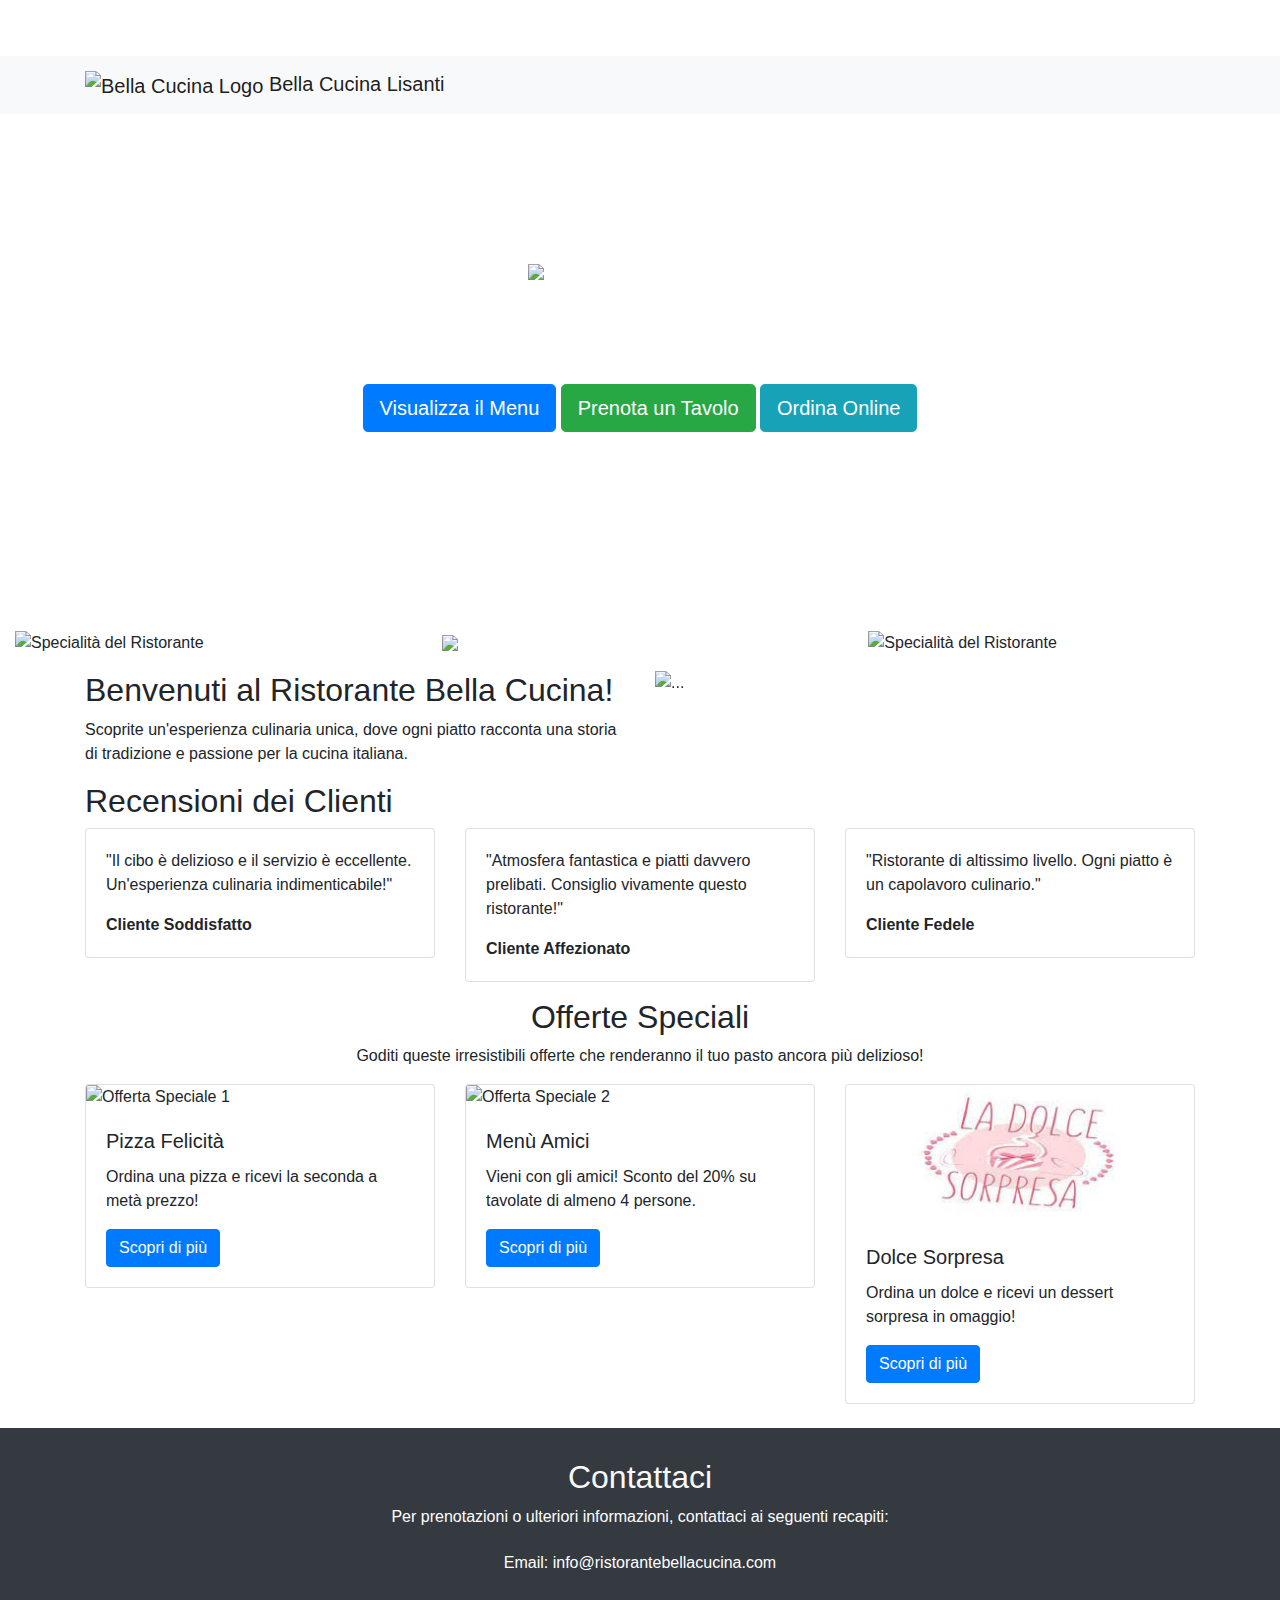
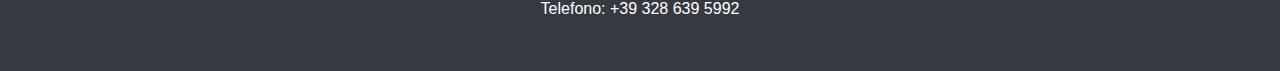
==== index.html @ 929c9bb3 "sito_ristorante" ====
<!DOCTYPE html>
<html lang="it">
<head>
    <meta charset="UTF-8">
    <meta name="viewport" content="width=device-width, initial-scale=1, shrink-to-fit=no">
    <title>Ristorante Bella Cucina</title>
    <!-- Collegamento ai file di stile di Bootstrap -->
    <link rel="stylesheet" href="https://stackpath.bootstrapcdn.com/bootstrap/4.3.1/css/bootstrap.min.css">
    <link rel="stylesheet" href="style.css">
    <link rel="icon" type="image/png" href="icona.png">
</head>
<body>

<!-- Barra di navigazione -->
<nav class="navbar navbar-expand-lg navbar-light bg-light">
    <div class="container">
        <a class="navbar-brand" href="#">
            <img src="https://www.cavalieridellacorona.com/wp-content/uploads/2023/01/menusitelogo.png" alt="Bella Cucina Logo" height="40">
            Bella Cucina Lisanti
        </a>
        <button class="navbar-toggler" type="button" data-toggle="collapse" data-target="#navbarNav" aria-controls="navbarNav" aria-expanded="false" aria-label="Toggle navigation">
            <span class="navbar-toggler-icon"></span>
        </button>
    </div>
</nav>

<!-- Intestazione con Logo e Nome del Ristorante -->
<header class="jumbotron text-center">
    <!-- logo del ristorante -->
    <img src="https://media.istockphoto.com/id/981368726/it/vettoriale/immagine-vettoriale-sfondo-coltello-forchetta-logo-ristorante-food-drinks.jpg?s=612x612&w=0&k=20&c=gC7BH_NjcNczb3mT1YnketgeH7IrNAIQXH3ShZjQs30=" alt="Logo Ristorante Bella Cucina" class="img-fluid">
    <!-- nome del ristorante -->
    <h1>Ristorante Bella Cucina</h1>
    <!-- Messaggio di Benvenuto -->
    <p>Benvenuti nel luogo dove la tradizione culinaria italiana incontra l'innovazione!</p>
    <!-- Pulsanti di Chiamata all'Azione -->
    <p>
        <a class="btn btn-primary btn-lg" href="menu.html" role="button">Visualizza il Menu</a>
        <a class="btn btn-success btn-lg" href="Prenotazione.html" role="button">Prenota un Tavolo</a>
        <a class="btn btn-info btn-lg" href="ordina.html" role="button">Ordina Online</a>
    </p>
</header>

<!-- Immagini Allettanti di Cibo -->
<section id="food-images" class="container-fluid">
    <div class="row">
        <div class="col-md-4 mb-3">
            <img src="https://www.venezialines.com/wp-content/uploads/2022/11/seafood-g6ed7c1b36_1280.jpg" alt="Specialità del Ristorante" class="img-fluid">
        </div>
        <div class="col-md-4 mb-3">
            <img src="https://www.gustoblog.it/wp-content/uploads/2023/03/SH_cannelloni_pesce_e_verdure-980x653.jpg" class="img-fluid">
        </div>
        <div class="col-md-4 mb-3">
            <img src="https://www.ricettasprint.it/wp-content/uploads/2018/05/spaghetti-con-polpette.jpg" alt="Specialità del Ristorante" class="img-fluid">
        </div>
    </div>
</section>

<!-- Messaggio di Benvenuto -->
<section id="welcome" class="container">
    <div class="row">
        <div class="col-md-6">
            <h2>Benvenuti al Ristorante Bella Cucina!</h2>
            <p>Scoprite un'esperienza culinaria unica, dove ogni piatto racconta una storia di tradizione e passione per la cucina italiana.</p>
        </div>
        <div class="col-md-6">
            <!-- Galleria Fotografica -->
            <div id="carouselExample" class="carousel slide" data-ride="carousel">
                <div class="carousel-inner">
                    <div class="carousel-item active">
                        <img src="https://media-assets.lacucinaitaliana.it/photos/61fac2ad07be724774c9c5a9/16:9/w_2560%2Cc_limit/Cena-a-Como-portrait.jpg" class="d-block w-100" alt="...">
                    </div>
                    <div class="carousel-item">
                        <img src="https://www.ciaocomo.it/photogallery_new/images/2020/09/ristoranti-sull-acqua-como-174569.large.jpg" class="d-block w-100" alt="...">
                    </div>
                    <div class="carousel-item">
                        <img src="https://media-assets.lacucinaitaliana.it/photos/61fb06f3a9db3736d06bb8b5/1:1/w_1280%2Cc_limit/photo0.jpg" class="d-block w-100" alt="...">
                    </div>
                </div>
                <a class="carousel-control-prev" href="#carouselExample" role="button" data-slide="prev">
                    <span class="carousel-control-prev-icon" aria-hidden="true"></span>
                    <span class="sr-only">Previous</span>
                </a>
                <a class="carousel-control-next" href="#carouselExample" role="button" data-slide="next">
                    <span class="carousel-control-next-icon" aria-hidden="true"></span>
                    <span class="sr-only">Next</span>
                </a>
            </div>
        </div>
    </div>
</section>


<!-- Recensioni o Testimonianze ... -->
<section id="reviews" class="container">
    <h2>Recensioni dei Clienti</h2>
    <div class="row">
        <div class="col-md-4 mb-3">
            <div class="card">
                <div class="card-body">
                    <p class="card-text">"Il cibo è delizioso e il servizio è eccellente. Un'esperienza culinaria indimenticabile!"</p>
                    <p class="card-text"><strong>Cliente Soddisfatto</strong></p>
                </div>
            </div>
        </div>
        <div class="col-md-4 mb-3">
            <div class="card">
                <div class="card-body">
                    <p class="card-text">"Atmosfera fantastica e piatti davvero prelibati. Consiglio vivamente questo ristorante!"</p>
                    <p class="card-text"><strong>Cliente Affezionato</strong></p>
                </div>
            </div>
        </div>
        <div class="col-md-4 mb-3">
            <div class="card">
                <div class="card-body">
                    <p class="card-text">"Ristorante di altissimo livello. Ogni piatto è un capolavoro culinario."</p>
                    <p class="card-text"><strong>Cliente Fedele</strong></p>
                </div>
            </div>
        </div>
    </div>
</section>


<!-- Offerte Speciali o Promozioni ... -->
<section id="special-offers" class="container">
    <div class="row">
        <div class="col-md-12 text-center">
            <h2>Offerte Speciali</h2>
            <p>Goditi queste irresistibili offerte che renderanno il tuo pasto ancora più delizioso!</p>
        </div>
    </div>
    <div class="row">
        <div class="col-md-4 mb-4">
            <div class="card">
                <img src="https://www.repstatic.it/content/nazionale/img/2019/03/20/084304726-da4a341c-12f5-4075-95ea-848823137221.jpg" class="card-img-top" alt="Offerta Speciale 1">
                <div class="card-body">
                    <h5 class="card-title">Pizza Felicità</h5>
                    <p class="card-text">Ordina una pizza e ricevi la seconda a metà prezzo!</p>
                    <a href="menu.html" class="btn btn-primary">Scopri di più</a>
                </div>
            </div>
        </div>
        <div class="col-md-4 mb-4">
            <div class="card">
                <img src="https://amici-cafe.com/wp-content/uploads/2022/04/2022_Amici_Catering_WEB_02.jpg" class="card-img-top" alt="Offerta Speciale 2">
                <div class="card-body">
                    <h5 class="card-title">Menù Amici</h5>
                    <p class="card-text">Vieni con gli amici! Sconto del 20% su tavolate di almeno 4 persone.</p>
                    <a href="menu.html" class="btn btn-primary">Scopri di più</a>
                </div>
            </div>
        </div>
        <div class="col-md-4 mb-4">
            <div class="card">
                <img src="[data-uri]" class="card-img-top" alt="Offerta Speciale 3">
                <div class="card-body">
                    <h5 class="card-title">Dolce Sorpresa</h5>
                    <p class="card-text">Ordina un dolce e ricevi un dessert sorpresa in omaggio!</p>
                    <a href="menu.html" class="btn btn-primary">Scopri di più</a>
                </div>
            </div>
        </div>
    </div>
</section>


<!-- Piede di pagina ... -->
<footer class="container-fluid text-center">
    <section id="contact" class="container">
        <h2>Contattaci</h2>
        <p>Per prenotazioni o ulteriori informazioni, contattaci ai seguenti recapiti:</p>
        <p>Email: info@ristorantebellacucina.com</p>
        <p>Telefono: +39 328 639 5992</p>
    </section>
</footer>

<!-- Collegamento ai file JavaScript di Bootstrap ... -->
<script src="https://code.jquery.com/jquery-3.3.1.slim.min.js"></script>
<script src="https://cdnjs.cloudflare.com/ajax/libs/popper.js/1.14.7/umd/popper.min.js"></script>
<script src="https://stackpath.bootstrapcdn.com/bootstrap/4.3.1/js/bootstrap.min.js"></script>

</body>
</html>
---- style.css ----
/* Stili personalizzati */

body {
    padding-top: 56px;
}

/* Stile per le immagini allettanti di cibo */
#food-images img {
    height: 300px; /* Imposta l'altezza desiderata */
    object-fit: cover; /* Copri completamente il contenitore mantenendo l'aspetto originale */
}

header.jumbotron {
    background: url('path-to-your-background-image.jpg') center center;
    background-size: cover;
    color: #fff;
    padding: 150px 0;
}

/* Barra di navigazione */
.navbar {
    background-color: #343a40;
}

.navbar-dark .navbar-nav .nav-link {
    color: #fff;
}

.navbar-dark .navbar-toggler-icon {
    background-color: #fff;
}

/* Sezione Chi Siamo */
section#about {
    text-align: center;
}

/* Piede di pagina */
footer {
    color: #fff;
}

/* Effetto hover su link */
.navbar-dark .navbar-nav .nav-link:hover {
    color: #ffc107;
}

/* Stile della sezione Menu */
section#menu {
    padding: 80px 0;
}

/* Stile del footer su tutte le pagine */
/* Aggiungi questo stile nel tuo foglio di stile CSS */

/* Stile per il footer */
footer {
    background-color: #343a40; /* Colore di sfondo */
    color: #ffffff; /* Colore del testo */
    padding: 30px 0; /* Padding superiore e inferiore */
}

/* Stile per la sezione "Contattaci" */
#contact {
    max-width: 600px; /* Larghezza massima della sezione */
    margin: 0 auto; /* Centrare la sezione */
}

/* Stile per gli elementi di testo nella sezione "Contattaci" */
#contact h2 {
    color: #f8f9fa; /* Colore del titolo */
}

#contact p {
    font-size: 16px; /* Dimensione del testo */
    line-height: 1.6; /* Altezza della linea */
    margin-bottom: 20px; /* Margine inferiore */
}
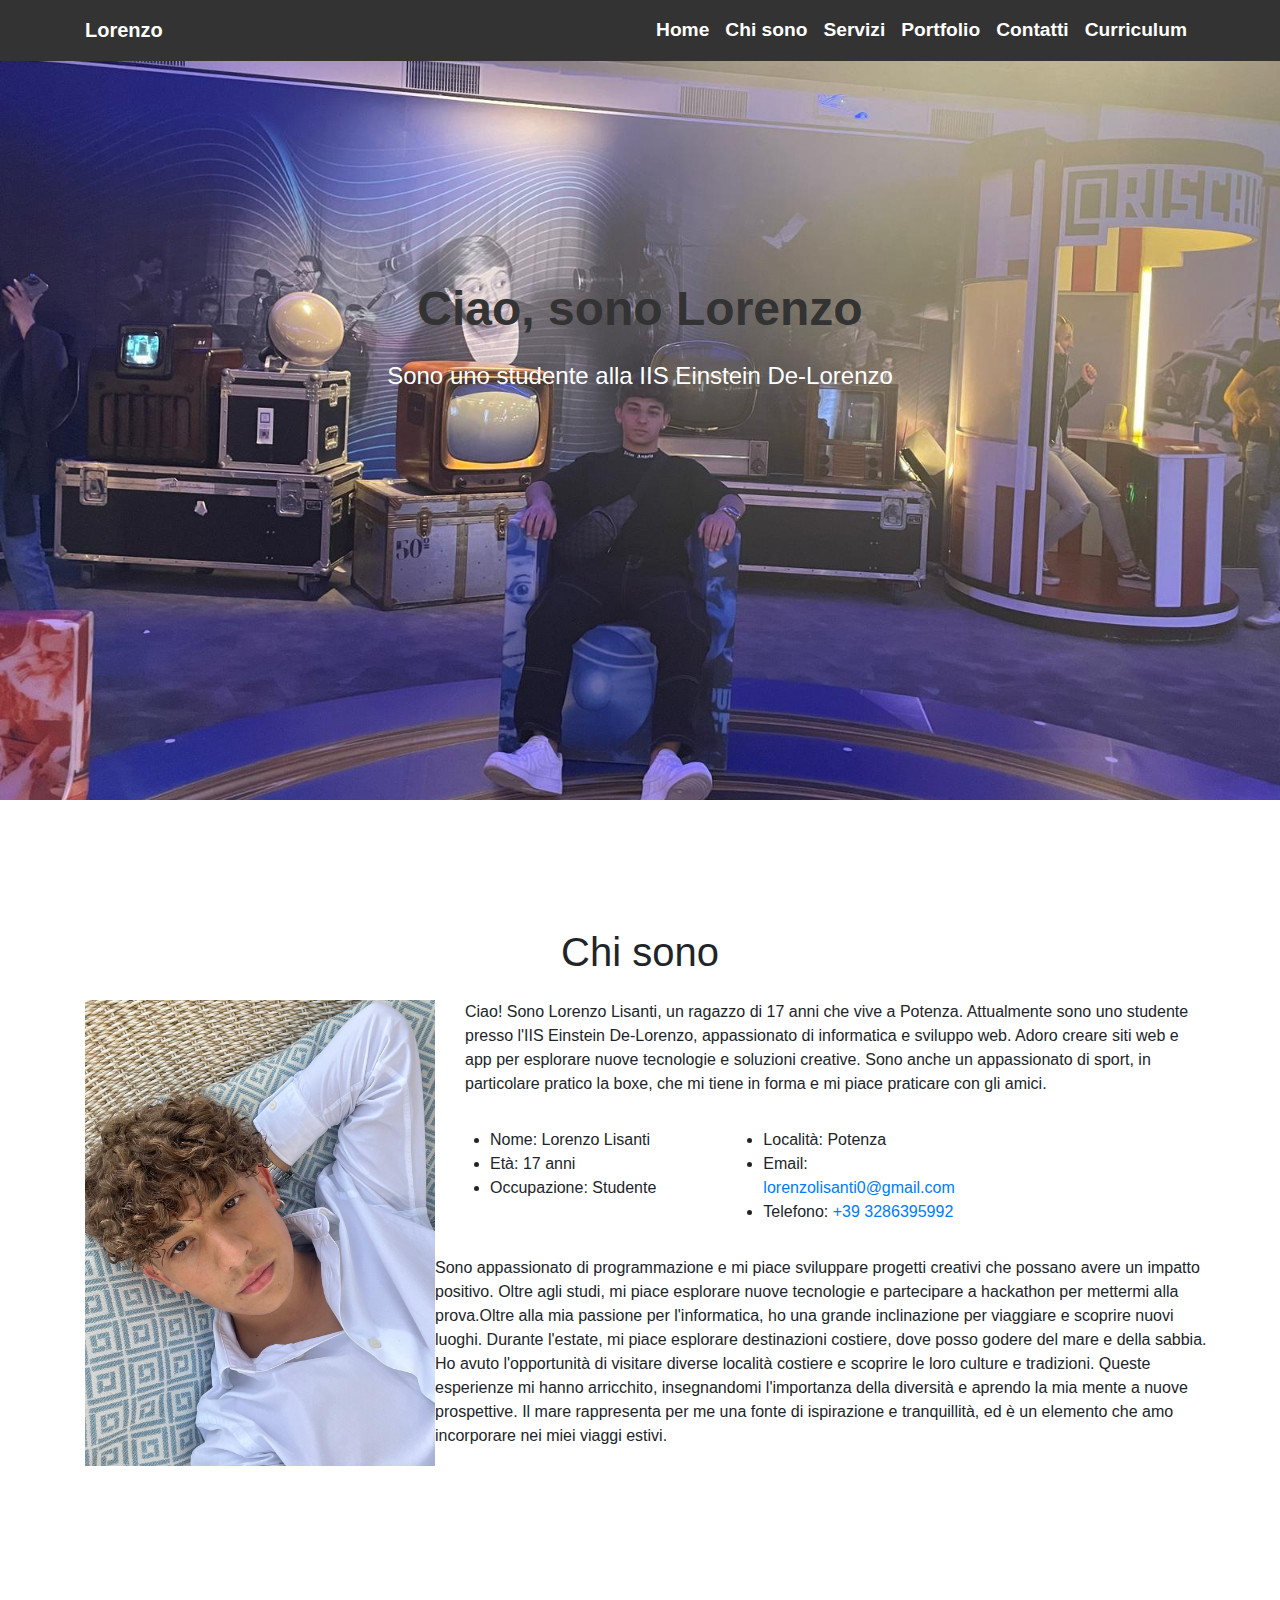
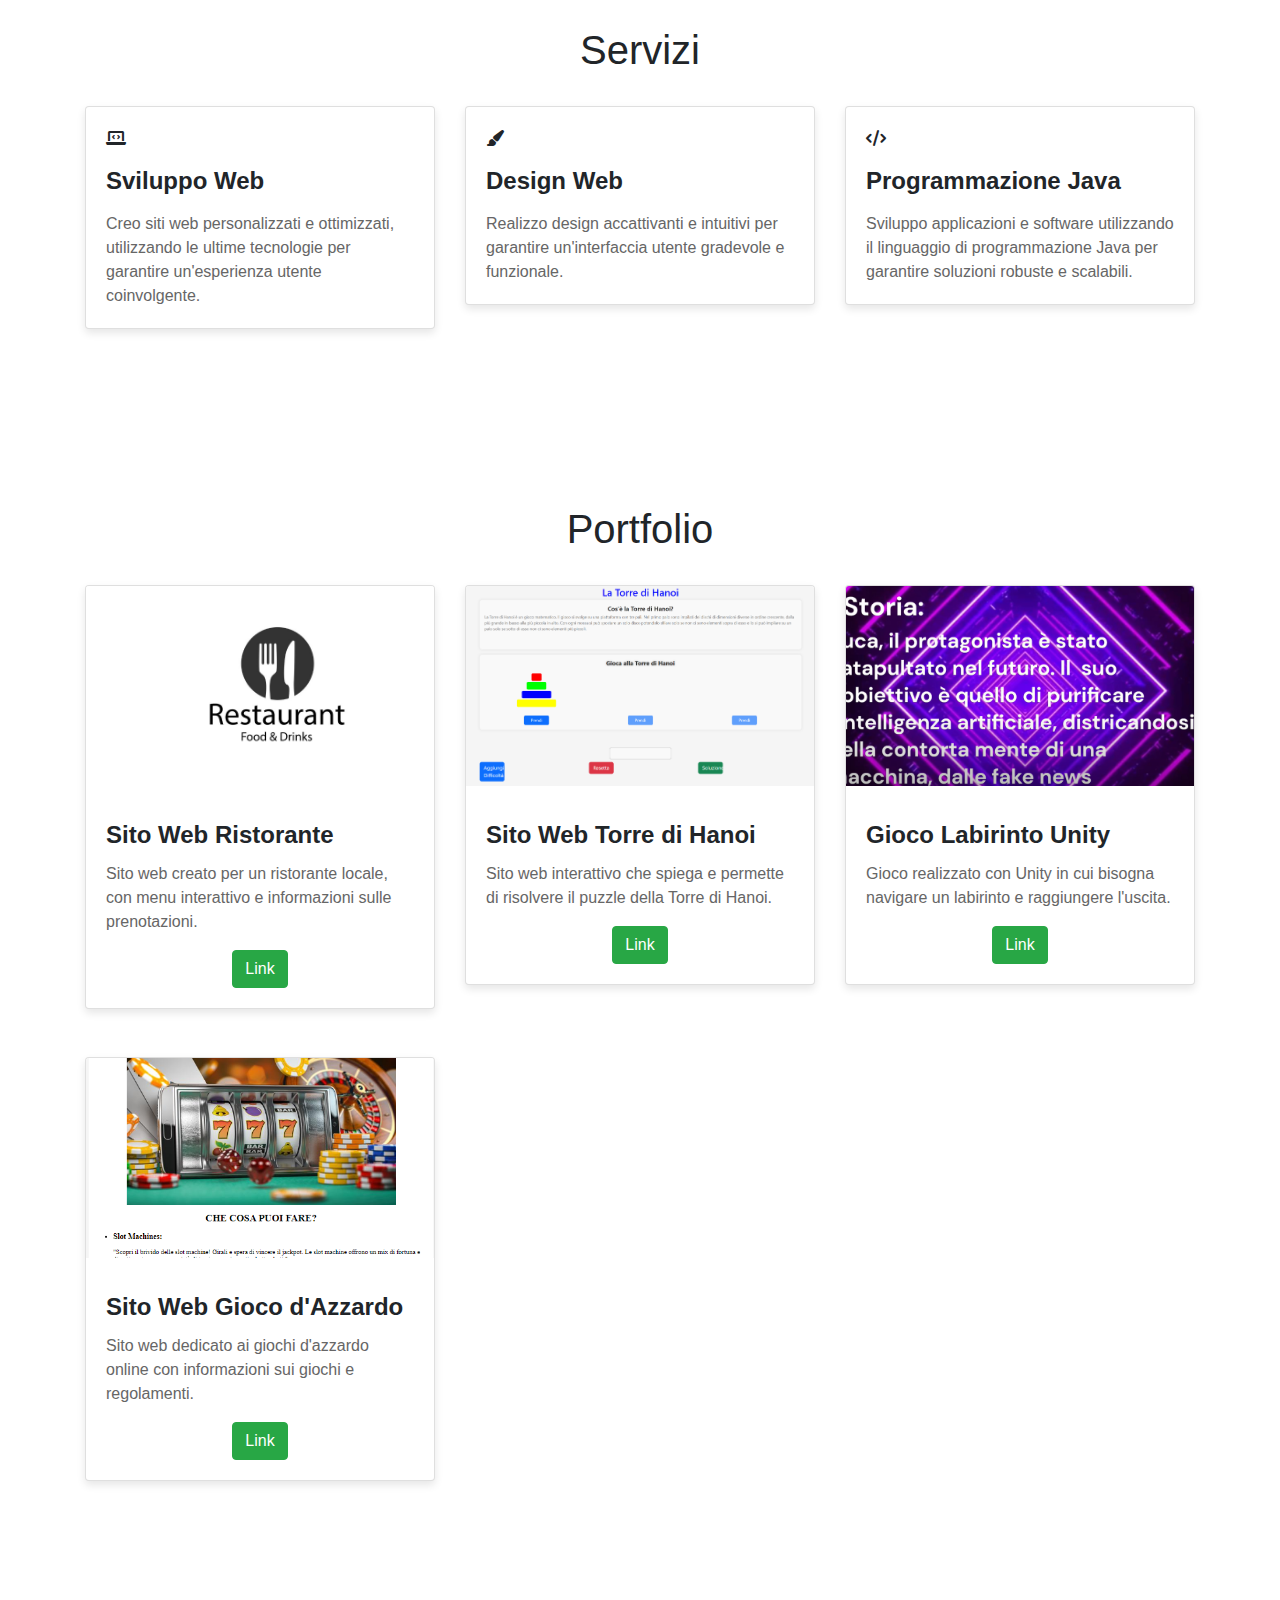
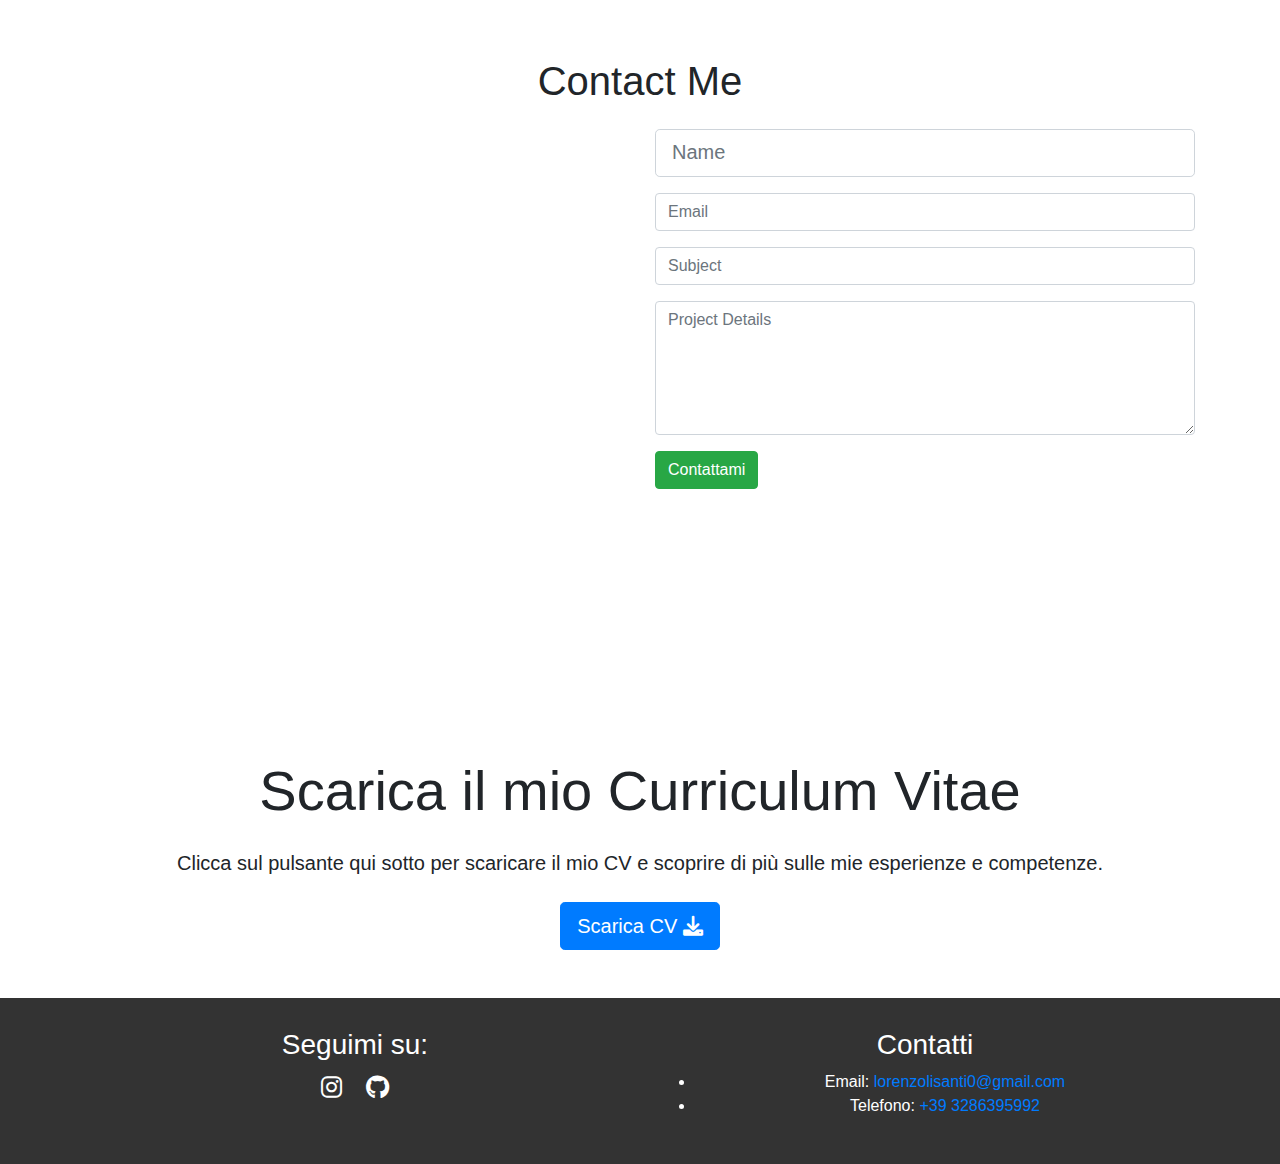
==== commit dd8a9406: "Add files via upload" ====
--- a/index.html
+++ b/index.html
@@ -1,184 +1,283 @@
 <!DOCTYPE html>
 <html lang="it">
+
 <head>
     <meta charset="UTF-8">
-    <meta name="viewport" content="width=device-width, initial-scale=1, shrink-to-fit=no">
-    <title>Ristorante Bella Cucina</title>
-    <!-- Collegamento ai file di stile di Bootstrap -->
-    <link rel="stylesheet" href="https://stackpath.bootstrapcdn.com/bootstrap/4.3.1/css/bootstrap.min.css">
-    <link rel="stylesheet" href="style.css">
-    <link rel="icon" type="image/png" href="icona.png">
+    <meta name="viewport" content="width=device-width, initial-scale=1.0">
+    <title>Lorenzo Lisanti - Portfolio</title>
+    <!-- Collegamento al foglio di stile CSS -->
+    <link rel="stylesheet" href="Style.css">
+    <link rel="stylesheet" href="https://cdnjs.cloudflare.com/ajax/libs/font-awesome/6.0.0-beta3/css/all.min.css">
+    <link rel="icon" href="iconaWEB.png">
+
+    <!-- Collegamento alle librerie Bootstrap CSS -->
+    <link href="https://maxcdn.bootstrapcdn.com/bootstrap/4.5.2/css/bootstrap.min.css" rel="stylesheet">
+    <script src="https://ajax.googleapis.com/ajax/libs/jquery/3.6.0/jquery.min.js"></script>
+
 </head>
+
 <body>
-
-<!-- Barra di navigazione -->
-<nav class="navbar navbar-expand-lg navbar-light bg-light">
-    <div class="container">
-        <a class="navbar-brand" href="#">
-            <img src="https://www.cavalieridellacorona.com/wp-content/uploads/2023/01/menusitelogo.png" alt="Bella Cucina Logo" height="40">
-            Bella Cucina Lisanti
-        </a>
-        <button class="navbar-toggler" type="button" data-toggle="collapse" data-target="#navbarNav" aria-controls="navbarNav" aria-expanded="false" aria-label="Toggle navigation">
-            <span class="navbar-toggler-icon"></span>
-        </button>
-    </div>
-</nav>
-
-<!-- Intestazione con Logo e Nome del Ristorante -->
-<header class="jumbotron text-center">
-    <!-- logo del ristorante -->
-    <img src="https://media.istockphoto.com/id/981368726/it/vettoriale/immagine-vettoriale-sfondo-coltello-forchetta-logo-ristorante-food-drinks.jpg?s=612x612&w=0&k=20&c=gC7BH_NjcNczb3mT1YnketgeH7IrNAIQXH3ShZjQs30=" alt="Logo Ristorante Bella Cucina" class="img-fluid">
-    <!-- nome del ristorante -->
-    <h1>Ristorante Bella Cucina</h1>
-    <!-- Messaggio di Benvenuto -->
-    <p>Benvenuti nel luogo dove la tradizione culinaria italiana incontra l'innovazione!</p>
-    <!-- Pulsanti di Chiamata all'Azione -->
-    <p>
-        <a class="btn btn-primary btn-lg" href="menu.html" role="button">Visualizza il Menu</a>
-        <a class="btn btn-success btn-lg" href="Prenotazione.html" role="button">Prenota un Tavolo</a>
-        <a class="btn btn-info btn-lg" href="ordina.html" role="button">Ordina Online</a>
-    </p>
-</header>
-
-<!-- Immagini Allettanti di Cibo -->
-<section id="food-images" class="container-fluid">
-    <div class="row">
-        <div class="col-md-4 mb-3">
-            <img src="https://www.venezialines.com/wp-content/uploads/2022/11/seafood-g6ed7c1b36_1280.jpg" alt="Specialità del Ristorante" class="img-fluid">
-        </div>
-        <div class="col-md-4 mb-3">
-            <img src="https://www.gustoblog.it/wp-content/uploads/2023/03/SH_cannelloni_pesce_e_verdure-980x653.jpg" class="img-fluid">
-        </div>
-        <div class="col-md-4 mb-3">
-            <img src="https://www.ricettasprint.it/wp-content/uploads/2018/05/spaghetti-con-polpette.jpg" alt="Specialità del Ristorante" class="img-fluid">
+    <!-- Navbar -->
+    <nav class="navbar navbar-expand-lg fixed-top navbarScroll">
+        <div class="container">
+            <a class="navbar-brand" href="#">Lorenzo</a>
+            <button class="navbar-toggler" type="button" data-bs-toggle="collapse" data-bs-target="#navbarSupportedContent" aria-controls="navbarSupportedContent" aria-expanded="false" aria-label="Toggle navigation">
+                <span class="navbar-toggler-icon"></span>
+            </button>
+            <div class="collapse navbar-collapse" id="navbarSupportedContent">
+                <ul class="navbar-nav ml-auto">
+                    <li class="nav-item">
+                        <a class="nav-link" href="#home">Home</a>
+                    </li>
+                    <li class="nav-item">
+                        <a class="nav-link" href="#about">Chi sono</a>
+                    </li>
+                    <li class="nav-item">
+                        <a class="nav-link" href="#services">Servizi</a>
+                    </li>
+                    <li class="nav-item">
+                        <a class="nav-link" href="#portfolio">Portfolio</a>
+                    </li>
+                    <li class="nav-item">
+                        <a class="nav-link" href="#contact">Contatti</a>
+                    </li>
+                    <li class="nav-item">
+                        <a class="nav-link" href="#CV">Curriculum</a>
+                    </li>
+                </ul>
+            </div>
+        </div>
+    </nav>
+
+    <!-- Main Content - Sezione Home con immagine di sfondo -->
+    <section class="bgimage" id="home" style="background-image: url('sfondoIniziale.jpg');">
+        <div class="container">
+            <div class="row">
+                <div class="col-lg-12 hero-text">
+                    <h2 class="hero_title">Ciao, sono Lorenzo</h2>
+                    <p class="hero_desc">Sono uno studente alla IIS Einstein De-Lorenzo</p>
+                </div>
+            </div>
+        </div>
+    </section>
+
+
+    <!-- Sezione Chi sono -->
+    <section id="about">
+        <div class="container mt-4 pt-4">
+            <h1 class="text-center">Chi sono</h1>
+            <div class="row mt-4">
+                <!-- Colonna per l'immagine -->
+                <div class="col-lg-4">
+                    <img src="chiSono.jpg" class="img-fluid" alt="Foto di Lorenzo Lisanti">
+                </div>
+                <!-- Colonna per il testo -->
+                <div class="col-lg-8">
+                    <p>
+                        Ciao! Sono Lorenzo Lisanti, un ragazzo di 17 anni che vive a Potenza. Attualmente sono uno studente presso l'IIS Einstein De-Lorenzo, appassionato di informatica e sviluppo web. Adoro creare siti web e app per esplorare nuove tecnologie e soluzioni creative. Sono anche un appassionato di sport, in particolare pratico la boxe, che mi tiene in forma e mi piace praticare con gli amici.
+                    </p>
+                    <div class="row mt-3">
+                    </p>
+                    <div class="row mt-3">
+                        <div class="col-md-6">
+                            <ul>
+                                <li>Nome: Lorenzo Lisanti</li>
+                                <li>Età: 17 anni</li>
+                                <li>Occupazione: Studente</li>
+                            </ul>
+                        </div>
+                        <div class="col-md-6">
+                            <ul>
+                                <li>Località: Potenza</li>
+                                <li>Email: <a href="mailto:mail@gmail.com">lorenzolisanti0@gmail.com</a></li>
+                                <li>Telefono: <a href="tel:+39123456789">+39 3286395992</a></li>
+                            </ul>
+                        </div>
+                    </div>
+                    <div class="row mt-3">
+                        <p>
+                            Sono appassionato di programmazione e mi piace sviluppare progetti creativi che possano avere un impatto positivo. Oltre agli studi, mi piace esplorare nuove tecnologie e partecipare a hackathon per mettermi alla prova.Oltre alla mia passione per l'informatica, ho una grande inclinazione per viaggiare e scoprire nuovi luoghi. Durante l'estate, mi piace esplorare destinazioni costiere, dove posso godere del mare e della sabbia. Ho avuto l'opportunità di visitare diverse località costiere e scoprire le loro culture e tradizioni. Queste esperienze mi hanno arricchito, insegnandomi l'importanza della diversità e aprendo la mia mente a nuove prospettive. Il mare rappresenta per me una fonte di ispirazione e tranquillità, ed è un elemento che amo incorporare nei miei viaggi estivi.
+                        </p>
+                    </div>
+                </div>
+            </div>
+        </div>
+    </section>
+
+
+
+   <!-- Sezione Servizi -->
+    <section id="services">
+        <div class="container">
+            <h1 class="text-center">Servizi</h1>
+            <div class="row">
+                <div class="col-lg-4 mt-4">
+                    <div class="card servicesText">
+                        <div class="card-body">
+                            <i class="fas servicesIcon fa-laptop-code"></i>
+                            <h4 class="card-title mt-3">Sviluppo Web</h4>
+                            <p class="card-text mt-3">Creo siti web personalizzati e ottimizzati, utilizzando le ultime tecnologie per garantire un'esperienza utente coinvolgente.</p>
+                        </div>
+                    </div>
+                </div>
+                <div class="col-lg-4 mt-4">
+                    <div class="card servicesText">
+                        <div class="card-body">
+                            <i class="fas servicesIcon fa-paint-brush"></i>
+                            <h4 class="card-title mt-3">Design Web</h4>
+                            <p class="card-text mt-3">Realizzo design accattivanti e intuitivi per garantire un'interfaccia utente gradevole e funzionale.</p>
+                        </div>
+                    </div>
+                </div>
+                <div class="col-lg-4 mt-4">
+                    <div class="card servicesText">
+                        <div class="card-body">
+                            <i class="fas servicesIcon fa-code"></i>
+                            <h4 class="card-title mt-3">Programmazione Java</h4>
+                            <p class="card-text mt-3">Sviluppo applicazioni e software utilizzando il linguaggio di programmazione Java per garantire soluzioni robuste e scalabili.</p>
+                        </div>
+                    </div>
+                </div>
+            </div>
+        </div>
+    </section>
+<!-- Sezione Portfolio -->
+<section id="portfolio">
+    <div class="container mt-3">
+        <h1 class="text-center">Portfolio</h1>
+        <div class="row">
+            <div class="col-lg-4 mt-4">
+                <div class="card">
+                    <img class="card-img-top" src="ristorante.png" alt="Sito web ristorante" style="width:100%">
+                    <div class="card-body">
+                        <h4 class="card-title">Sito Web Ristorante</h4>
+                        <p class="card-text">Sito web creato per un ristorante locale, con menu interattivo e informazioni sulle prenotazioni.</p>
+                        <div class="text-center">
+                            <a href="https://l0r3nz0123.github.io/" class="btn btn-success">Link</a>
+                        </div>
+                    </div>
+                </div>
+            </div>
+
+            <div class="col-lg-4 mt-4">
+                <div class="card">
+                    <img class="card-img-top" src="Torre_Hanoi.png" alt="Sito web Torre di Hanoi" style="width:100%">
+                    <div class="card-body">
+                        <h4 class="card-title">Sito Web Torre di Hanoi</h4>
+                        <p class="card-text">Sito web interattivo che spiega e permette di risolvere il puzzle della Torre di Hanoi.</p>
+                        <div class="text-center">
+                            <a href="#" class="btn btn-success">Link</a>
+                        </div>
+                    </div>
+                </div>
+            </div>
+
+            <div class="col-lg-4 mt-4">
+                <div class="card">
+                    <img class="card-img-top" src="unity.png" alt="Gioco Labirinto Unity" style="width:100%">
+                    <div class="card-body">
+                        <h4 class="card-title">Gioco Labirinto Unity</h4>
+                        <p class="card-text">Gioco realizzato con Unity in cui bisogna navigare un labirinto e raggiungere l'uscita.</p>
+                        <div class="text-center">
+                            <a href="https://www.youtube.com/watch?v=3DeBfjsitcU" class="btn btn-success">Link</a>
+                        </div>
+                    </div>
+                </div>
+            </div>
+        </div>
+
+        <div class="row mt-4">
+            <div class="col-lg-4 mt-4">
+                <div class="card">
+                    <img class="card-img-top" src="gioco.png" alt="Sito Web Gioco d'azzardo" style="width:100%">
+                    <div class="card-body">
+                        <h4 class="card-title">Sito Web Gioco d'Azzardo</h4>
+                        <p class="card-text">Sito web dedicato ai giochi d'azzardo online con informazioni sui giochi e regolamenti.</p>
+                        <div class="text-center">
+                            <a href="#" class="btn btn-success">Link</a>
+                        </div>
+                    </div>
+                </div>
+            </div>
         </div>
     </div>
 </section>
 
-<!-- Messaggio di Benvenuto -->
-<section id="welcome" class="container">
-    <div class="row">
-        <div class="col-md-6">
-            <h2>Benvenuti al Ristorante Bella Cucina!</h2>
-            <p>Scoprite un'esperienza culinaria unica, dove ogni piatto racconta una storia di tradizione e passione per la cucina italiana.</p>
-        </div>
-        <div class="col-md-6">
-            <!-- Galleria Fotografica -->
-            <div id="carouselExample" class="carousel slide" data-ride="carousel">
-                <div class="carousel-inner">
-                    <div class="carousel-item active">
-                        <img src="https://media-assets.lacucinaitaliana.it/photos/61fac2ad07be724774c9c5a9/16:9/w_2560%2Cc_limit/Cena-a-Como-portrait.jpg" class="d-block w-100" alt="...">
-                    </div>
-                    <div class="carousel-item">
-                        <img src="https://www.ciaocomo.it/photogallery_new/images/2020/09/ristoranti-sull-acqua-como-174569.large.jpg" class="d-block w-100" alt="...">
-                    </div>
-                    <div class="carousel-item">
-                        <img src="https://media-assets.lacucinaitaliana.it/photos/61fb06f3a9db3736d06bb8b5/1:1/w_1280%2Cc_limit/photo0.jpg" class="d-block w-100" alt="...">
-                    </div>
-                </div>
-                <a class="carousel-control-prev" href="#carouselExample" role="button" data-slide="prev">
-                    <span class="carousel-control-prev-icon" aria-hidden="true"></span>
-                    <span class="sr-only">Previous</span>
-                </a>
-                <a class="carousel-control-next" href="#carouselExample" role="button" data-slide="next">
-                    <span class="carousel-control-next-icon" aria-hidden="true"></span>
-                    <span class="sr-only">Next</span>
-                </a>
-            </div>
-        </div>
-    </div>
-</section>
-
-
-<!-- Recensioni o Testimonianze ... -->
-<section id="reviews" class="container">
-    <h2>Recensioni dei Clienti</h2>
-    <div class="row">
-        <div class="col-md-4 mb-3">
-            <div class="card">
-                <div class="card-body">
-                    <p class="card-text">"Il cibo è delizioso e il servizio è eccellente. Un'esperienza culinaria indimenticabile!"</p>
-                    <p class="card-text"><strong>Cliente Soddisfatto</strong></p>
-                </div>
-            </div>
-        </div>
-        <div class="col-md-4 mb-3">
-            <div class="card">
-                <div class="card-body">
-                    <p class="card-text">"Atmosfera fantastica e piatti davvero prelibati. Consiglio vivamente questo ristorante!"</p>
-                    <p class="card-text"><strong>Cliente Affezionato</strong></p>
-                </div>
-            </div>
-        </div>
-        <div class="col-md-4 mb-3">
-            <div class="card">
-                <div class="card-body">
-                    <p class="card-text">"Ristorante di altissimo livello. Ogni piatto è un capolavoro culinario."</p>
-                    <p class="card-text"><strong>Cliente Fedele</strong></p>
-                </div>
-            </div>
-        </div>
-    </div>
-</section>
-
-
-<!-- Offerte Speciali o Promozioni ... -->
-<section id="special-offers" class="container">
-    <div class="row">
-        <div class="col-md-12 text-center">
-            <h2>Offerte Speciali</h2>
-            <p>Goditi queste irresistibili offerte che renderanno il tuo pasto ancora più delizioso!</p>
-        </div>
-    </div>
-    <div class="row">
-        <div class="col-md-4 mb-4">
-            <div class="card">
-                <img src="https://www.repstatic.it/content/nazionale/img/2019/03/20/084304726-da4a341c-12f5-4075-95ea-848823137221.jpg" class="card-img-top" alt="Offerta Speciale 1">
-                <div class="card-body">
-                    <h5 class="card-title">Pizza Felicità</h5>
-                    <p class="card-text">Ordina una pizza e ricevi la seconda a metà prezzo!</p>
-                    <a href="menu.html" class="btn btn-primary">Scopri di più</a>
-                </div>
-            </div>
-        </div>
-        <div class="col-md-4 mb-4">
-            <div class="card">
-                <img src="https://amici-cafe.com/wp-content/uploads/2022/04/2022_Amici_Catering_WEB_02.jpg" class="card-img-top" alt="Offerta Speciale 2">
-                <div class="card-body">
-                    <h5 class="card-title">Menù Amici</h5>
-                    <p class="card-text">Vieni con gli amici! Sconto del 20% su tavolate di almeno 4 persone.</p>
-                    <a href="menu.html" class="btn btn-primary">Scopri di più</a>
-                </div>
-            </div>
-        </div>
-        <div class="col-md-4 mb-4">
-            <div class="card">
-                <img src="[data-uri]" class="card-img-top" alt="Offerta Speciale 3">
-                <div class="card-body">
-                    <h5 class="card-title">Dolce Sorpresa</h5>
-                    <p class="card-text">Ordina un dolce e ricevi un dessert sorpresa in omaggio!</p>
-                    <a href="menu.html" class="btn btn-primary">Scopri di più</a>
-                </div>
-            </div>
-        </div>
-    </div>
-</section>
-
-
-<!-- Piede di pagina ... -->
-<footer class="container-fluid text-center">
-    <section id="contact" class="container">
-        <h2>Contattaci</h2>
-        <p>Per prenotazioni o ulteriori informazioni, contattaci ai seguenti recapiti:</p>
-        <p>Email: info@ristorantebellacucina.com</p>
-        <p>Telefono: +39 328 639 5992</p>
-    </section>
-</footer>
-
-<!-- Collegamento ai file JavaScript di Bootstrap ... -->
-<script src="https://code.jquery.com/jquery-3.3.1.slim.min.js"></script>
-<script src="https://cdnjs.cloudflare.com/ajax/libs/popper.js/1.14.7/umd/popper.min.js"></script>
-<script src="https://stackpath.bootstrapcdn.com/bootstrap/4.3.1/js/bootstrap.min.js"></script>
+    <!-- contact section-->
+    <section id="contact">
+        <div class="container mt-3 contactContent">
+            <h1 class="text-center">Contact Me</h1>
+
+            <div class="row mt-4">
+                <div class="col-lg-6">
+                <div style="overflow:hidden;resize:none;max-width:100%;width:500px;height:500px;">
+                    <div id="google-maps-display" style="height:100%; width:100%;max-width:100%;">
+                        <iframe style="height:100%;width:100%;border:0;" frameborder="0" src="https://www.google.com/maps/embed/v1/place?q=Potenza,+PZ,+Italia&key=AIzaSyBFw0Qbyq9zTFTd-tUY6dZWTgaQzuU17R8">
+                        </iframe>
+                        </div><a class="embed-map-html" rel="nofollow" href="https://www.bootstrapskins.com/themes" id="authorize-map-data">premium bootstrap themes</a>
+                        <style>#google-maps-display .text-marker{}.map-generator{max-width: 100%; max-height: 100%; background: none;}
+                        </style>
+                    </div>
+                </div>
+                <div class="col-lg-6">
+                    <!-- form fields -->
+                    <form>
+                        <input type="text" class="form-control form-control-lg" placeholder="Name">
+                        <input type="email" class="form-control mt-3" placeholder="Email">
+                        <input type="text" class="form-control mt-3" placeholder="Subject">
+                        <div class="mb-3 mt-3">
+                            <textarea class="form-control" rows="5" id="comment" name="text" placeholder="Project Details"></textarea>
+                        </div>
+                    </form>
+                    <button class="btn btn-success">Contattami</button>
+
+                    
+                </div>
+
+            </div>
+        </div>
+    </section>
+
+    <section id="CV" class="py-5">
+        <!-- Contenuto del Curriculum Vitae -->
+        <div class="container text-center">
+            <h2 class="display-4 mb-4">Scarica il mio Curriculum Vitae</h2>
+            <p class="lead mb-4">Clicca sul pulsante qui sotto per scaricare il mio CV e scoprire di più sulle mie esperienze e competenze.</p>
+            <a href="Versione0.1_lorenzoLisanti.pdf" download="Lorenzo_Lisanti_CV.pdf" class="btn btn-primary btn-lg">Scarica CV <i class="fas fa-download ms-2"></i></a>
+        </div>
+    </section>
+    
+    
+
+    <footer id="footer">
+        <div class="container">
+            <div class="row">
+                <div class="col-lg-6">
+                    <h3>Seguimi su:</h3>
+                    <div class="social-icons">
+                        <a href="https://www.instagram.com/_.lorenzo.lisanti._?igsh=Ymd4NDdxczNreHBy&utm_source=qr" target="_blank"><i class="fab fa-instagram"></i></a>
+                        <a href="https://github.com/l0r3nz0123" target="_blank"><i class="fab fa-github"></i></a>
+                    </div>
+                </div>
+                <div class="col-lg-6">
+                    <h3>Contatti</h3>
+                    <ul>
+                        <li>Email: <a href="mailto:mail@gmail.com">lorenzolisanti0@gmail.com</a></li>
+                        <li>Telefono: <a href="tel:+39123456789">+39 3286395992</a></li>
+                    </ul>
+                </div>
+            </div>
+        </div>
+    </footer>
+    
+    
+
+    <!-- Collegamento alle librerie Bootstrap JS -->
+    <script src="https://cdnjs.cloudflare.com/ajax/libs/jquery/3.6.0/jquery.min.js"></script>
+    <script src="https://maxcdn.bootstrapcdn.com/bootstrap/4.5.2/js/bootstrap.bundle.min.js"></script>
+    <script src="Script.js"></script>
+
 
 </body>
+
 </html>
--- a/Style.css
+++ b/Style.css
@@ -0,0 +1,163 @@
+/* Reset di alcuni stili di default */
+body, html {
+    margin: 0; /* Azzeramento del margine */
+    padding: 0; /* Azzeramento del padding */
+    font-family: 'Arial', sans-serif; /* Famiglia di caratteri predefinita */
+    line-height: 1.6; /* Altezza della linea */
+    color: #333; /* Colore del testo */
+}
+
+/* Stile per la sezione "Home" con immagine di sfondo */
+.bgimage {
+    background-image: url('sfondo_iniziale.jpg'); /* Immagine di sfondo */
+    background-size: contain; /* Dimensione dell'immagine di sfondo */
+    background-repeat: no-repeat; /* Non ripetere l'immagine di sfondo */
+    background-position: center; /* Posizione dell'immagine di sfondo */
+    color: #fff; /* Colore del testo */
+    text-align: center; /* Allineamento del testo al centro */
+    padding: 200px 0; /* Spaziatura interna (padding) sopra/sotto */
+}
+
+/* Stile per la sezione "Home" */
+#home {
+    padding-top: 200px; /* Spaziatura superiore */
+    padding-bottom: 200px; /* Spaziatura inferiore */
+    height: 800px; /* Altezza della sezione */
+    background-color: #f8f9fa; /* Colore di sfondo */
+}
+
+.hero-text {
+    text-align: center; /* Allineamento del testo al centro */
+    padding-top: 80px; /* Spaziatura interna (padding) sopra */
+}
+
+.hero_title {
+    font-size: 70px; /* Dimensione del titolo */
+    font-weight: bold; /* Grassetto */
+    color: #333; /* Colore del testo */
+}
+
+.hero_desc {
+    font-size: 28px; /* Dimensione della descrizione */
+    color: white; /* Colore del testo */
+}
+
+/* Navbar */
+.navbar {
+    background-color: #333; /* Colore di sfondo della barra di navigazione */
+}
+
+.navbar-brand, .nav-link {
+    color: #fff; /* Colore del testo per il marchio e i link di navigazione */
+    font-weight: bold; /* Grassetto */
+    font-size: 1.2rem; /* Dimensione del carattere */
+}
+
+.nav-link:hover {
+    color: #ffcc00; /* Cambia colore al passaggio del mouse sui link */
+}
+
+/* Sezione Home con immagine di sfondo */
+.bgimage {
+    background-image: url('images/bg.jpg'); /* Immagine di sfondo */
+    background-size: cover; /* Copertura completa dell'immagine di sfondo */
+    color: #fff; /* Colore del testo */
+    text-align: center; /* Allineamento del testo al centro */
+    padding: 100px 0; /* Spaziatura interna (padding) sopra/sotto */
+}
+
+.hero_title {
+    font-size: 3rem; /* Dimensione del titolo */
+    margin-bottom: 20px; /* Margine inferiore */
+}
+
+.hero_desc {
+    font-size: 1.5rem; /* Dimensione della descrizione */
+}
+
+/* Sezioni principali */
+section {
+    padding: 80px 0; /* Spaziatura interna (padding) sopra/sotto */
+}
+
+.section-title {
+    text-align: center; /* Allineamento del testo al centro */
+    margin-bottom: 50px; /* Margine inferiore */
+    font-size: 2.5rem; /* Dimensione del titolo */
+    color: #333; /* Colore del testo */
+}
+
+/* Card del Portfolio */
+.card {
+    border: none; /* Nessun bordo */
+    box-shadow: 0 4px 8px rgba(0, 0, 0, 0.1); /* Ombra */
+    transition: transform 0.3s ease; /* Animazione di trasformazione */
+}
+
+.card:hover {
+    transform: translateY(-10px); /* Effetto di sollevamento al passaggio del mouse */
+}
+
+.card-img-top {
+    height: 200px; /* Altezza dell'immagine */
+    object-fit: cover; /* Scalatura proporzionale dell'immagine */
+}
+
+.card-title {
+    font-weight: bold; /* Grassetto */
+    font-size: 1.5rem; /* Dimensione del titolo */
+    margin-top: 15px; /* Margine superiore */
+}
+
+.card-text {
+    color: #666; /* Colore del testo */
+}
+
+/* Footer */
+#footer {
+    background-color: #333; /* Colore di sfondo */
+    color: #fff; /* Colore del testo */
+    text-align: center; /* Allineamento del testo al centro */
+    padding: 30px 0; /* Spaziatura interna (padding) sopra/sotto */
+}
+
+.social-icons a {
+    color: #fff; /* Colore del testo */
+    font-size: 1.5rem; /* Dimensione delle icone social */
+    margin: 0 10px; /* Margine esterno */
+}
+
+.social-icons a:hover {
+    color: #ffcc00; /* Cambia colore al passaggio del mouse */
+}
+
+/* Pulsante */
+.btn-success {
+    background-color: #28a745; /* Colore di sfondo del pulsante */
+    border-color: #28a745; /* Colore del bordo del pulsante */
+    color: #fff; /* Colore del testo */
+}
+
+.btn-success:hover {
+    background-color: #218838; /* Colore di sfondo del pulsante al passaggio del mouse */
+    border-color: #1e7e34; /* Colore del bordo del pulsante al passaggio del mouse */
+}
+
+/* Media Query per responsive design */
+@media (max-width: 768px) {
+    .hero_title {
+        font-size: 2.5rem; /* Dimensione del titolo */
+    }
+
+    .hero_desc {
+        font-size: 1.2rem; /* Dimensione della descrizione */
+    }
+
+    .section-title {
+        font-size: 2rem; /* Dimensione del titolo della sezione */
+    }
+
+    .card {
+        margin-bottom: 30px; /* Margine inferiore */
+    }
+}
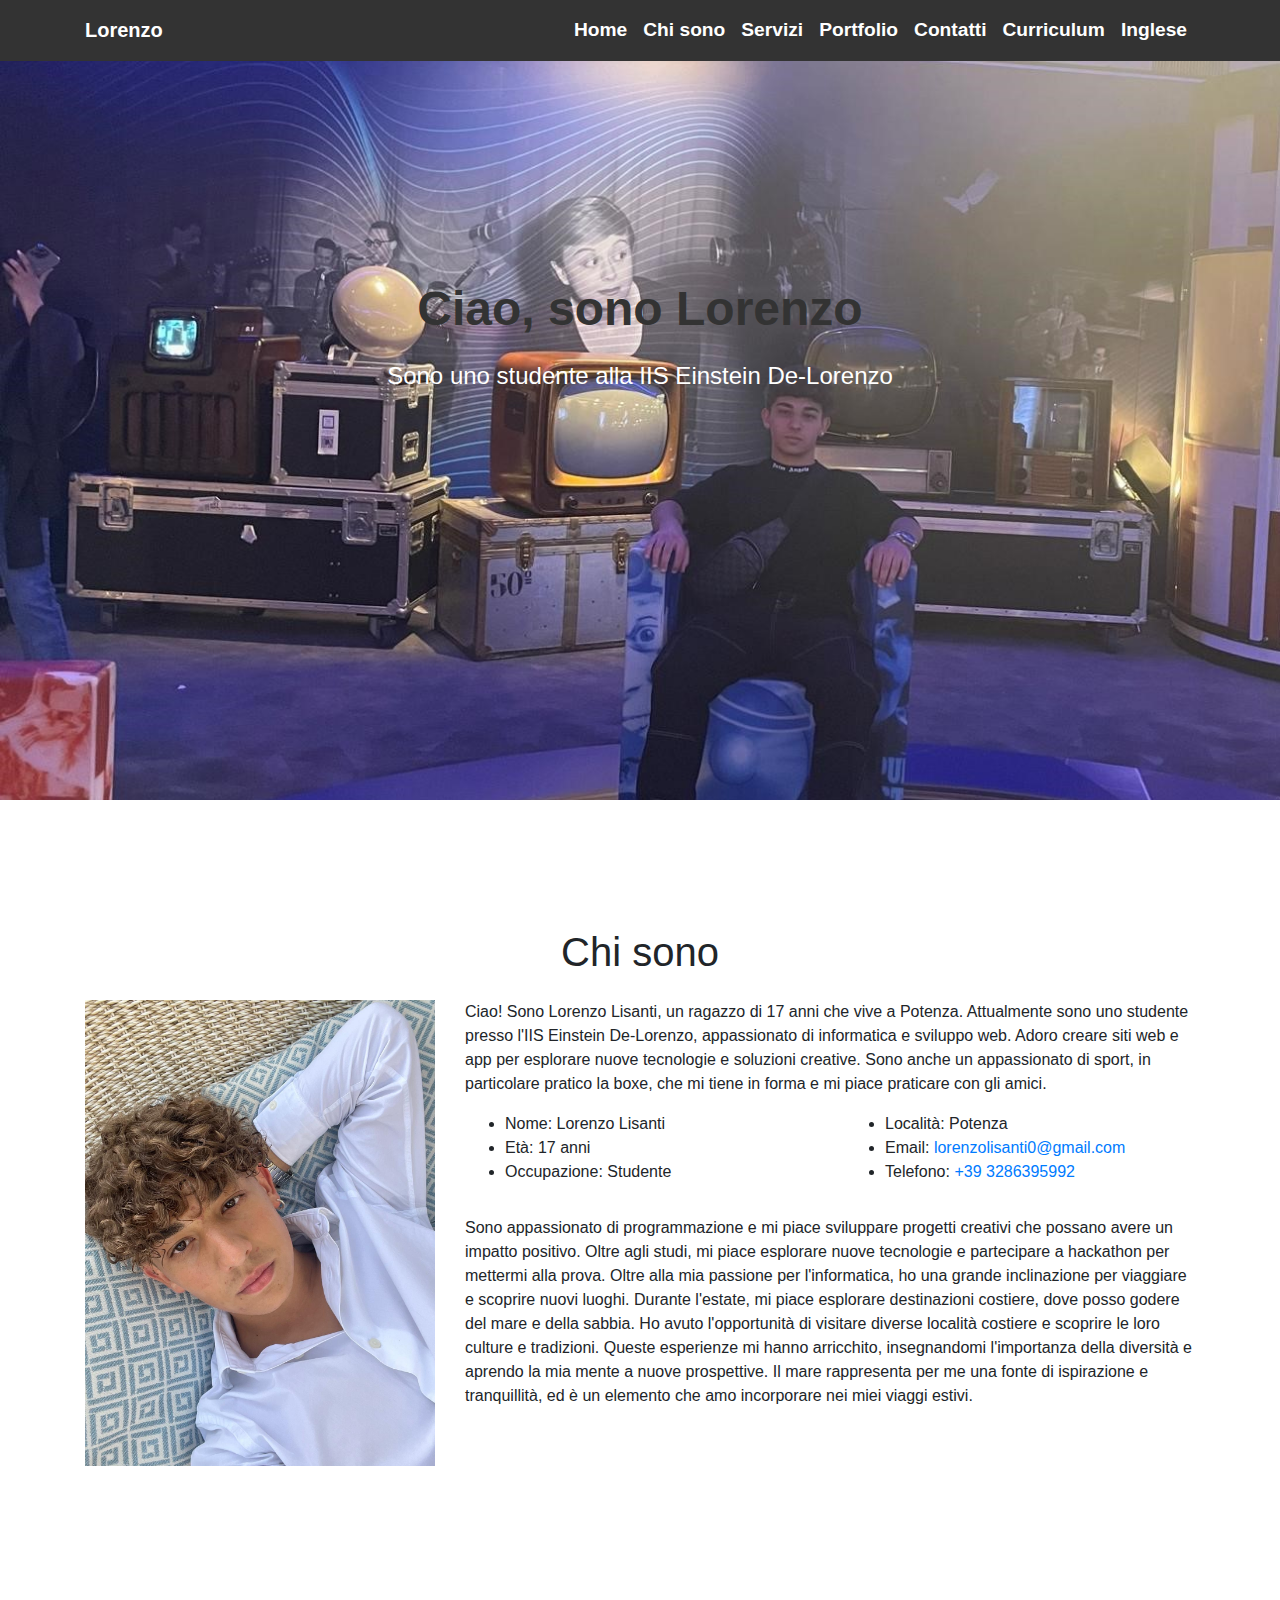
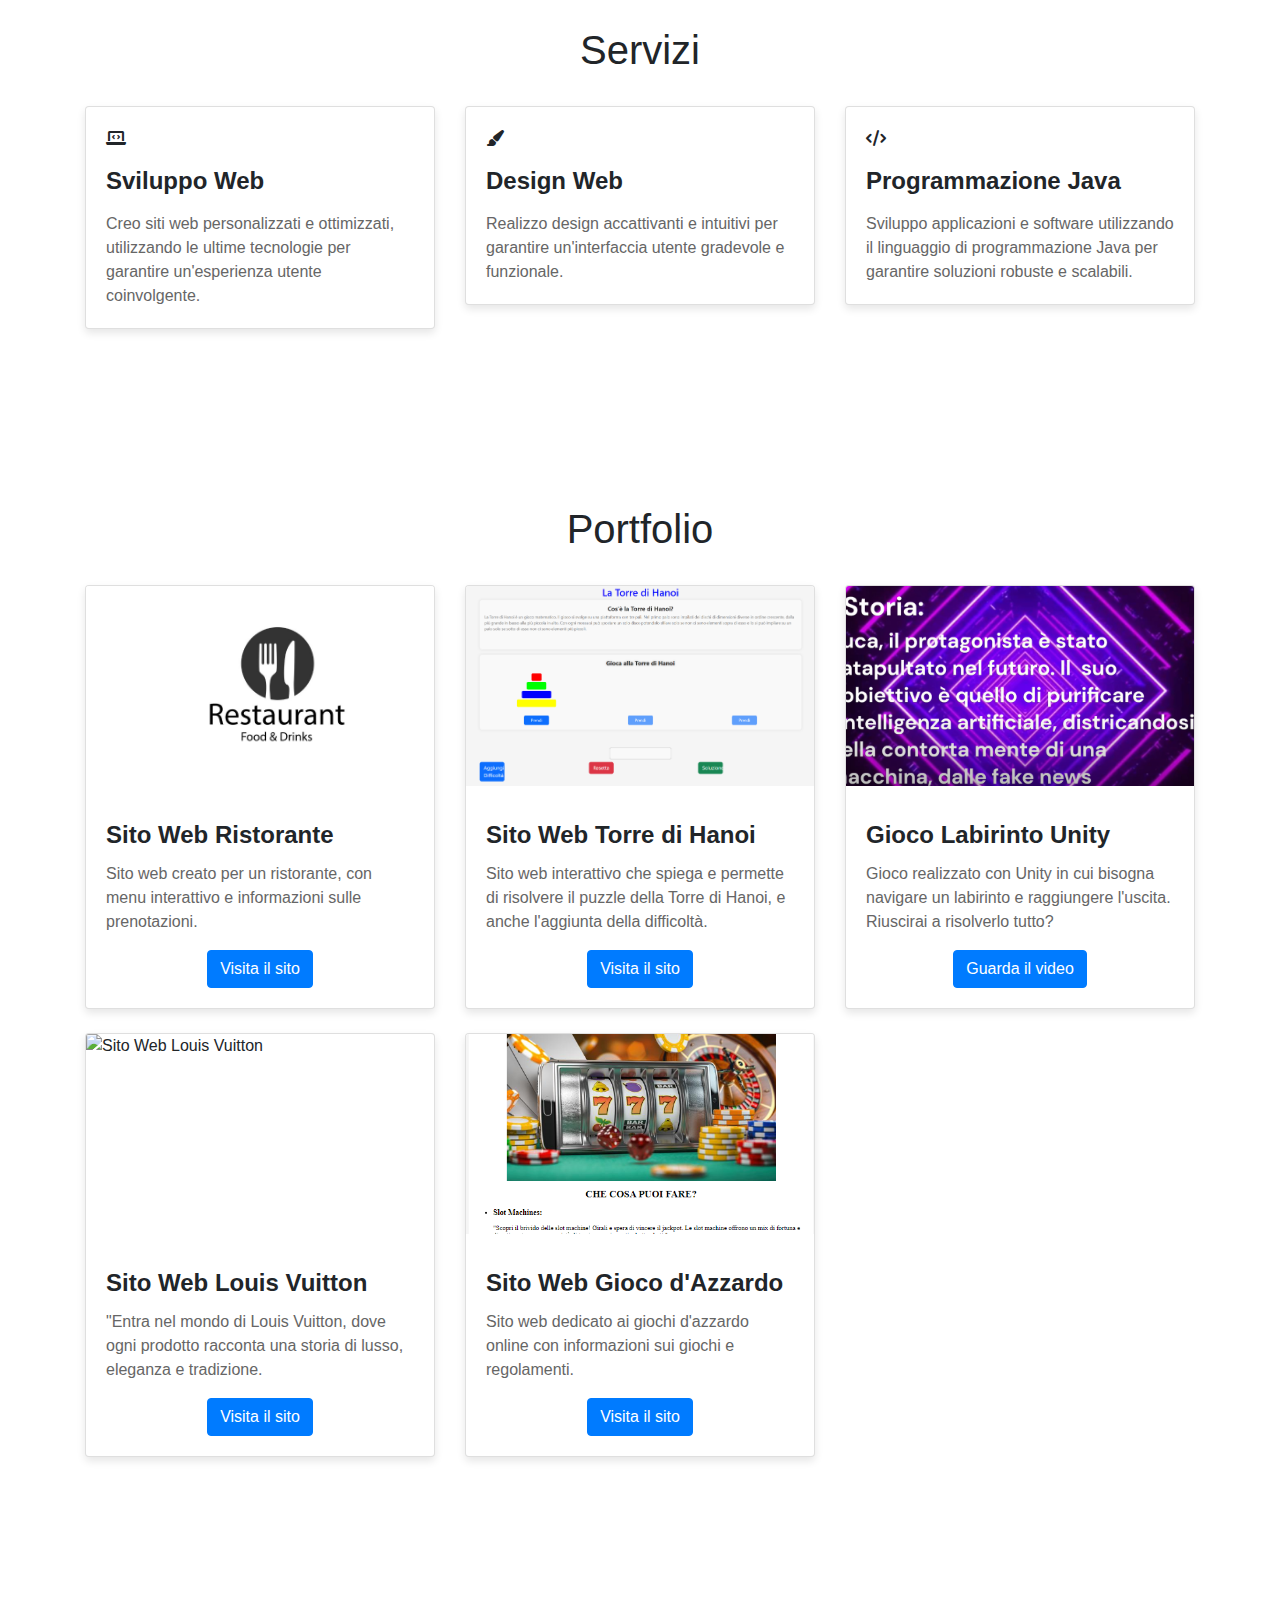
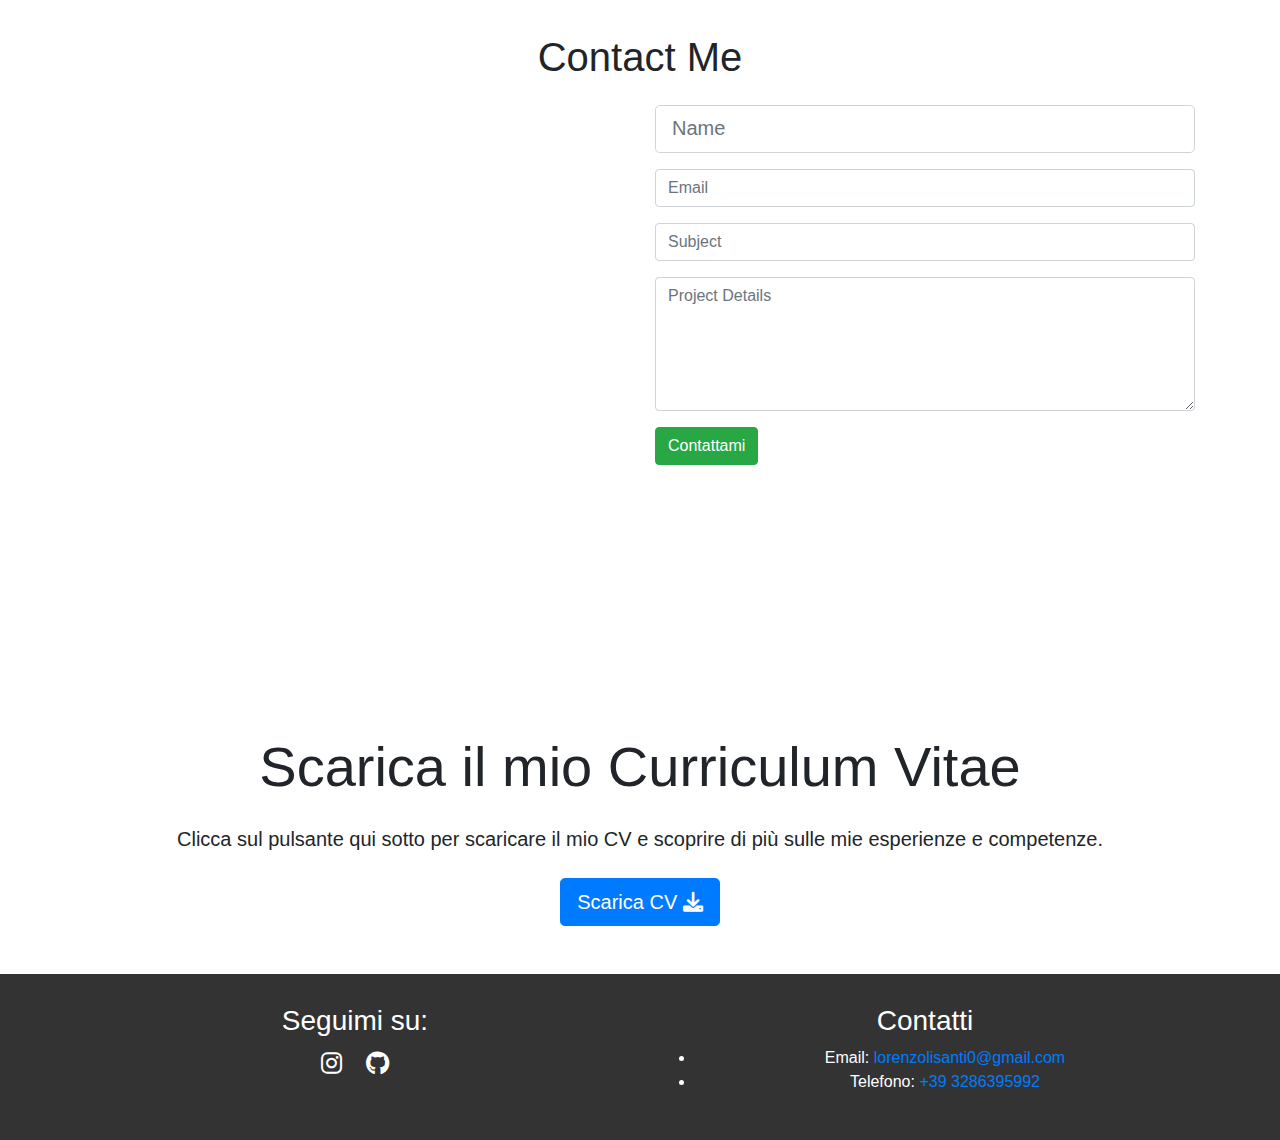
==== commit ee4ef9f2: "sito" ====
--- a/index.html
+++ b/index.html
@@ -1,283 +1,300 @@
-<!DOCTYPE html>
-<html lang="it">
-
-<head>
-    <meta charset="UTF-8">
-    <meta name="viewport" content="width=device-width, initial-scale=1.0">
-    <title>Lorenzo Lisanti - Portfolio</title>
-    <!-- Collegamento al foglio di stile CSS -->
-    <link rel="stylesheet" href="Style.css">
-    <link rel="stylesheet" href="https://cdnjs.cloudflare.com/ajax/libs/font-awesome/6.0.0-beta3/css/all.min.css">
-    <link rel="icon" href="iconaWEB.png">
-
-    <!-- Collegamento alle librerie Bootstrap CSS -->
-    <link href="https://maxcdn.bootstrapcdn.com/bootstrap/4.5.2/css/bootstrap.min.css" rel="stylesheet">
-    <script src="https://ajax.googleapis.com/ajax/libs/jquery/3.6.0/jquery.min.js"></script>
-
-</head>
-
-<body>
-    <!-- Navbar -->
-    <nav class="navbar navbar-expand-lg fixed-top navbarScroll">
-        <div class="container">
-            <a class="navbar-brand" href="#">Lorenzo</a>
-            <button class="navbar-toggler" type="button" data-bs-toggle="collapse" data-bs-target="#navbarSupportedContent" aria-controls="navbarSupportedContent" aria-expanded="false" aria-label="Toggle navigation">
-                <span class="navbar-toggler-icon"></span>
-            </button>
-            <div class="collapse navbar-collapse" id="navbarSupportedContent">
-                <ul class="navbar-nav ml-auto">
-                    <li class="nav-item">
-                        <a class="nav-link" href="#home">Home</a>
-                    </li>
-                    <li class="nav-item">
-                        <a class="nav-link" href="#about">Chi sono</a>
-                    </li>
-                    <li class="nav-item">
-                        <a class="nav-link" href="#services">Servizi</a>
-                    </li>
-                    <li class="nav-item">
-                        <a class="nav-link" href="#portfolio">Portfolio</a>
-                    </li>
-                    <li class="nav-item">
-                        <a class="nav-link" href="#contact">Contatti</a>
-                    </li>
-                    <li class="nav-item">
-                        <a class="nav-link" href="#CV">Curriculum</a>
-                    </li>
-                </ul>
-            </div>
-        </div>
-    </nav>
-
-    <!-- Main Content - Sezione Home con immagine di sfondo -->
-    <section class="bgimage" id="home" style="background-image: url('sfondoIniziale.jpg');">
-        <div class="container">
-            <div class="row">
-                <div class="col-lg-12 hero-text">
-                    <h2 class="hero_title">Ciao, sono Lorenzo</h2>
-                    <p class="hero_desc">Sono uno studente alla IIS Einstein De-Lorenzo</p>
-                </div>
-            </div>
-        </div>
-    </section>
-
-
-    <!-- Sezione Chi sono -->
-    <section id="about">
-        <div class="container mt-4 pt-4">
-            <h1 class="text-center">Chi sono</h1>
-            <div class="row mt-4">
-                <!-- Colonna per l'immagine -->
-                <div class="col-lg-4">
-                    <img src="chiSono.jpg" class="img-fluid" alt="Foto di Lorenzo Lisanti">
-                </div>
-                <!-- Colonna per il testo -->
-                <div class="col-lg-8">
-                    <p>
-                        Ciao! Sono Lorenzo Lisanti, un ragazzo di 17 anni che vive a Potenza. Attualmente sono uno studente presso l'IIS Einstein De-Lorenzo, appassionato di informatica e sviluppo web. Adoro creare siti web e app per esplorare nuove tecnologie e soluzioni creative. Sono anche un appassionato di sport, in particolare pratico la boxe, che mi tiene in forma e mi piace praticare con gli amici.
-                    </p>
-                    <div class="row mt-3">
-                    </p>
-                    <div class="row mt-3">
-                        <div class="col-md-6">
-                            <ul>
-                                <li>Nome: Lorenzo Lisanti</li>
-                                <li>Età: 17 anni</li>
-                                <li>Occupazione: Studente</li>
-                            </ul>
-                        </div>
-                        <div class="col-md-6">
-                            <ul>
-                                <li>Località: Potenza</li>
-                                <li>Email: <a href="mailto:mail@gmail.com">lorenzolisanti0@gmail.com</a></li>
-                                <li>Telefono: <a href="tel:+39123456789">+39 3286395992</a></li>
-                            </ul>
-                        </div>
-                    </div>
-                    <div class="row mt-3">
-                        <p>
-                            Sono appassionato di programmazione e mi piace sviluppare progetti creativi che possano avere un impatto positivo. Oltre agli studi, mi piace esplorare nuove tecnologie e partecipare a hackathon per mettermi alla prova.Oltre alla mia passione per l'informatica, ho una grande inclinazione per viaggiare e scoprire nuovi luoghi. Durante l'estate, mi piace esplorare destinazioni costiere, dove posso godere del mare e della sabbia. Ho avuto l'opportunità di visitare diverse località costiere e scoprire le loro culture e tradizioni. Queste esperienze mi hanno arricchito, insegnandomi l'importanza della diversità e aprendo la mia mente a nuove prospettive. Il mare rappresenta per me una fonte di ispirazione e tranquillità, ed è un elemento che amo incorporare nei miei viaggi estivi.
-                        </p>
-                    </div>
-                </div>
-            </div>
-        </div>
-    </section>
-
-
-
-   <!-- Sezione Servizi -->
-    <section id="services">
-        <div class="container">
-            <h1 class="text-center">Servizi</h1>
-            <div class="row">
-                <div class="col-lg-4 mt-4">
-                    <div class="card servicesText">
-                        <div class="card-body">
-                            <i class="fas servicesIcon fa-laptop-code"></i>
-                            <h4 class="card-title mt-3">Sviluppo Web</h4>
-                            <p class="card-text mt-3">Creo siti web personalizzati e ottimizzati, utilizzando le ultime tecnologie per garantire un'esperienza utente coinvolgente.</p>
-                        </div>
-                    </div>
-                </div>
-                <div class="col-lg-4 mt-4">
-                    <div class="card servicesText">
-                        <div class="card-body">
-                            <i class="fas servicesIcon fa-paint-brush"></i>
-                            <h4 class="card-title mt-3">Design Web</h4>
-                            <p class="card-text mt-3">Realizzo design accattivanti e intuitivi per garantire un'interfaccia utente gradevole e funzionale.</p>
-                        </div>
-                    </div>
-                </div>
-                <div class="col-lg-4 mt-4">
-                    <div class="card servicesText">
-                        <div class="card-body">
-                            <i class="fas servicesIcon fa-code"></i>
-                            <h4 class="card-title mt-3">Programmazione Java</h4>
-                            <p class="card-text mt-3">Sviluppo applicazioni e software utilizzando il linguaggio di programmazione Java per garantire soluzioni robuste e scalabili.</p>
-                        </div>
-                    </div>
-                </div>
-            </div>
-        </div>
-    </section>
-<!-- Sezione Portfolio -->
-<section id="portfolio">
-    <div class="container mt-3">
-        <h1 class="text-center">Portfolio</h1>
-        <div class="row">
-            <div class="col-lg-4 mt-4">
-                <div class="card">
-                    <img class="card-img-top" src="ristorante.png" alt="Sito web ristorante" style="width:100%">
-                    <div class="card-body">
-                        <h4 class="card-title">Sito Web Ristorante</h4>
-                        <p class="card-text">Sito web creato per un ristorante locale, con menu interattivo e informazioni sulle prenotazioni.</p>
-                        <div class="text-center">
-                            <a href="https://l0r3nz0123.github.io/" class="btn btn-success">Link</a>
-                        </div>
-                    </div>
-                </div>
-            </div>
-
-            <div class="col-lg-4 mt-4">
-                <div class="card">
-                    <img class="card-img-top" src="Torre_Hanoi.png" alt="Sito web Torre di Hanoi" style="width:100%">
-                    <div class="card-body">
-                        <h4 class="card-title">Sito Web Torre di Hanoi</h4>
-                        <p class="card-text">Sito web interattivo che spiega e permette di risolvere il puzzle della Torre di Hanoi.</p>
-                        <div class="text-center">
-                            <a href="#" class="btn btn-success">Link</a>
-                        </div>
-                    </div>
-                </div>
-            </div>
-
-            <div class="col-lg-4 mt-4">
-                <div class="card">
-                    <img class="card-img-top" src="unity.png" alt="Gioco Labirinto Unity" style="width:100%">
-                    <div class="card-body">
-                        <h4 class="card-title">Gioco Labirinto Unity</h4>
-                        <p class="card-text">Gioco realizzato con Unity in cui bisogna navigare un labirinto e raggiungere l'uscita.</p>
-                        <div class="text-center">
-                            <a href="https://www.youtube.com/watch?v=3DeBfjsitcU" class="btn btn-success">Link</a>
-                        </div>
-                    </div>
-                </div>
-            </div>
-        </div>
-
-        <div class="row mt-4">
-            <div class="col-lg-4 mt-4">
-                <div class="card">
-                    <img class="card-img-top" src="gioco.png" alt="Sito Web Gioco d'azzardo" style="width:100%">
-                    <div class="card-body">
-                        <h4 class="card-title">Sito Web Gioco d'Azzardo</h4>
-                        <p class="card-text">Sito web dedicato ai giochi d'azzardo online con informazioni sui giochi e regolamenti.</p>
-                        <div class="text-center">
-                            <a href="#" class="btn btn-success">Link</a>
-                        </div>
-                    </div>
-                </div>
-            </div>
-        </div>
-    </div>
-</section>
-
-    <!-- contact section-->
-    <section id="contact">
-        <div class="container mt-3 contactContent">
-            <h1 class="text-center">Contact Me</h1>
-
-            <div class="row mt-4">
-                <div class="col-lg-6">
-                <div style="overflow:hidden;resize:none;max-width:100%;width:500px;height:500px;">
-                    <div id="google-maps-display" style="height:100%; width:100%;max-width:100%;">
-                        <iframe style="height:100%;width:100%;border:0;" frameborder="0" src="https://www.google.com/maps/embed/v1/place?q=Potenza,+PZ,+Italia&key=AIzaSyBFw0Qbyq9zTFTd-tUY6dZWTgaQzuU17R8">
-                        </iframe>
-                        </div><a class="embed-map-html" rel="nofollow" href="https://www.bootstrapskins.com/themes" id="authorize-map-data">premium bootstrap themes</a>
-                        <style>#google-maps-display .text-marker{}.map-generator{max-width: 100%; max-height: 100%; background: none;}
-                        </style>
-                    </div>
-                </div>
-                <div class="col-lg-6">
-                    <!-- form fields -->
-                    <form>
-                        <input type="text" class="form-control form-control-lg" placeholder="Name">
-                        <input type="email" class="form-control mt-3" placeholder="Email">
-                        <input type="text" class="form-control mt-3" placeholder="Subject">
-                        <div class="mb-3 mt-3">
-                            <textarea class="form-control" rows="5" id="comment" name="text" placeholder="Project Details"></textarea>
-                        </div>
-                    </form>
-                    <button class="btn btn-success">Contattami</button>
-
-                    
-                </div>
-
-            </div>
-        </div>
-    </section>
-
-    <section id="CV" class="py-5">
-        <!-- Contenuto del Curriculum Vitae -->
-        <div class="container text-center">
-            <h2 class="display-4 mb-4">Scarica il mio Curriculum Vitae</h2>
-            <p class="lead mb-4">Clicca sul pulsante qui sotto per scaricare il mio CV e scoprire di più sulle mie esperienze e competenze.</p>
-            <a href="Versione0.1_lorenzoLisanti.pdf" download="Lorenzo_Lisanti_CV.pdf" class="btn btn-primary btn-lg">Scarica CV <i class="fas fa-download ms-2"></i></a>
-        </div>
-    </section>
-    
-    
-
-    <footer id="footer">
-        <div class="container">
-            <div class="row">
-                <div class="col-lg-6">
-                    <h3>Seguimi su:</h3>
-                    <div class="social-icons">
-                        <a href="https://www.instagram.com/_.lorenzo.lisanti._?igsh=Ymd4NDdxczNreHBy&utm_source=qr" target="_blank"><i class="fab fa-instagram"></i></a>
-                        <a href="https://github.com/l0r3nz0123" target="_blank"><i class="fab fa-github"></i></a>
-                    </div>
-                </div>
-                <div class="col-lg-6">
-                    <h3>Contatti</h3>
-                    <ul>
-                        <li>Email: <a href="mailto:mail@gmail.com">lorenzolisanti0@gmail.com</a></li>
-                        <li>Telefono: <a href="tel:+39123456789">+39 3286395992</a></li>
-                    </ul>
-                </div>
-            </div>
-        </div>
-    </footer>
-    
-    
-
-    <!-- Collegamento alle librerie Bootstrap JS -->
-    <script src="https://cdnjs.cloudflare.com/ajax/libs/jquery/3.6.0/jquery.min.js"></script>
-    <script src="https://maxcdn.bootstrapcdn.com/bootstrap/4.5.2/js/bootstrap.bundle.min.js"></script>
-    <script src="Script.js"></script>
-
-
-</body>
-
-</html>
+<!DOCTYPE html>
+<html lang="it">
+
+<head>
+    <meta charset="UTF-8">
+    <meta name="viewport" content="width=device-width, initial-scale=1.0">
+    <title>Lorenzo Lisanti - Portfolio</title>
+    <!-- Collegamento al foglio di stile CSS -->
+    <link rel="stylesheet" href="Style.css">
+    <link rel="stylesheet" href="https://cdnjs.cloudflare.com/ajax/libs/font-awesome/6.0.0-beta3/css/all.min.css">
+    <link rel="icon" href="iconaWEB.png">
+
+    <!-- Collegamento alle librerie Bootstrap CSS -->
+    <link href="https://maxcdn.bootstrapcdn.com/bootstrap/4.5.2/css/bootstrap.min.css" rel="stylesheet">
+    <script src="https://ajax.googleapis.com/ajax/libs/jquery/3.6.0/jquery.min.js"></script>
+
+</head>
+
+<body>
+    <!-- Navbar -->
+    <nav class="navbar navbar-expand-lg fixed-top navbarScroll">
+        <div class="container">
+            <a class="navbar-brand" href="#">Lorenzo</a>
+            <button class="navbar-toggler" type="button" data-bs-toggle="collapse" data-bs-target="#navbarSupportedContent" aria-controls="navbarSupportedContent" aria-expanded="false" aria-label="Toggle navigation">
+                <span class="navbar-toggler-icon"></span>
+            </button>
+            <div class="collapse navbar-collapse" id="navbarSupportedContent">
+                <ul class="navbar-nav ml-auto">
+                    <li class="nav-item">
+                        <a class="nav-link" href="#home">Home</a>
+                    </li>
+                    <li class="nav-item">
+                        <a class="nav-link" href="#about">Chi sono</a>
+                    </li>
+                    <li class="nav-item">
+                        <a class="nav-link" href="#services">Servizi</a>
+                    </li>
+                    <li class="nav-item">
+                        <a class="nav-link" href="#portfolio">Portfolio</a>
+                    </li>
+                    <li class="nav-item">
+                        <a class="nav-link" href="#contact">Contatti</a>
+                    </li>
+                    <li class="nav-item">
+                        <a class="nav-link" href="#CV">Curriculum</a>
+                    </li>
+                    <!--  link per passare alla pagina in inglese -->
+                    <li class="nav-item">
+                        <a class="nav-link" href="PrincipaleInglese.html">Inglese</a>
+                    </li>
+                </ul>
+            </div>
+        </div>
+    </nav>
+
+    <!-- Main Content - Sezione Home con immagine di sfondo -->
+    <section class="bgimage" id="home" style="background-image: url('sfondoIniziale.jpg');">
+        <div class="container">
+            <div class="row">
+                <div class="col-lg-12 hero-text">
+                    <h2 class="hero_title">Ciao, sono Lorenzo</h2>
+                    <p class="hero_desc">Sono uno studente alla IIS Einstein De-Lorenzo</p>
+                </div>
+            </div>
+        </div>
+    </section>
+
+
+    <!-- Sezione Chi sono -->
+    <section id="about">
+        <div class="container mt-4 pt-4">
+            <h1 class="text-center">Chi sono</h1>
+            <div class="row mt-4">
+                <!-- Colonna per l'immagine -->
+                <div class="col-lg-4">
+                    <img src="chiSono.jpg" class="img-fluid" alt="Foto di Lorenzo Lisanti">
+                </div>
+                <!-- Colonna per il testo -->
+                <div class="col-lg-8">
+                    <p>
+                        Ciao! Sono Lorenzo Lisanti, un ragazzo di 17 anni che vive a Potenza. Attualmente sono uno studente presso l'IIS Einstein De-Lorenzo, appassionato di informatica e sviluppo web. Adoro creare siti web e app per esplorare nuove tecnologie e soluzioni creative. Sono anche un appassionato di sport, in particolare pratico la boxe, che mi tiene in forma e mi piace praticare con gli amici.
+                    </p>
+                    <div class="row mt-3">
+                        <div class="col-md-6">
+                            <ul>
+                                <li>Nome: Lorenzo Lisanti</li>
+                                <li>Età: 17 anni</li>
+                                <li>Occupazione: Studente</li>
+                            </ul>
+                        </div>
+                        <div class="col-md-6">
+                            <ul>
+                                <li>Località: Potenza</li>
+                                <li>Email: <a href="mailto:mail@gmail.com">lorenzolisanti0@gmail.com</a></li>
+                                <li>Telefono: <a href="tel:+39123456789">+39 3286395992</a></li>
+                            </ul>
+                        </div>
+                    </div>
+                    <div class="row mt-3">
+                        <div class="col">
+                            <p>
+                                Sono appassionato di programmazione e mi piace sviluppare progetti creativi che possano avere un impatto positivo. Oltre agli studi, mi piace esplorare nuove tecnologie e partecipare a hackathon per mettermi alla prova. Oltre alla mia passione per l'informatica, ho una grande inclinazione per viaggiare e scoprire nuovi luoghi. Durante l'estate, mi piace esplorare destinazioni costiere, dove posso godere del mare e della sabbia. Ho avuto l'opportunità di visitare diverse località costiere e scoprire le loro culture e tradizioni. Queste esperienze mi hanno arricchito, insegnandomi l'importanza della diversità e aprendo la mia mente a nuove prospettive. Il mare rappresenta per me una fonte di ispirazione e tranquillità, ed è un elemento che amo incorporare nei miei viaggi estivi.
+                            </p>
+                        </div>
+                    </div>
+                </div>
+            </div>
+        </div>
+    </section>
+    
+
+
+
+   <!-- Sezione Servizi -->
+    <section id="services">
+        <div class="container">
+            <h1 class="text-center">Servizi</h1>
+            <div class="row">
+                <div class="col-lg-4 mt-4">
+                    <div class="card servicesText">
+                        <div class="card-body">
+                            <i class="fas servicesIcon fa-laptop-code"></i>
+                            <h4 class="card-title mt-3">Sviluppo Web</h4>
+                            <p class="card-text mt-3">Creo siti web personalizzati e ottimizzati, utilizzando le ultime tecnologie per garantire un'esperienza utente coinvolgente.</p>
+                        </div>
+                    </div>
+                </div>
+                <div class="col-lg-4 mt-4">
+                    <div class="card servicesText">
+                        <div class="card-body">
+                            <i class="fas servicesIcon fa-paint-brush"></i>
+                            <h4 class="card-title mt-3">Design Web</h4>
+                            <p class="card-text mt-3">Realizzo design accattivanti e intuitivi per garantire un'interfaccia utente gradevole e funzionale.</p>
+                        </div>
+                    </div>
+                </div>
+                <div class="col-lg-4 mt-4">
+                    <div class="card servicesText">
+                        <div class="card-body">
+                            <i class="fas servicesIcon fa-code"></i>
+                            <h4 class="card-title mt-3">Programmazione Java</h4>
+                            <p class="card-text mt-3">Sviluppo applicazioni e software utilizzando il linguaggio di programmazione Java per garantire soluzioni robuste e scalabili.</p>
+                        </div>
+                    </div>
+                </div>
+            </div>
+        </div>
+    </section>
+<!-- Sezione Portfolio -->
+<section id="portfolio">
+    <div class="container mt-3">
+        <h1 class="text-center">Portfolio</h1>
+        <div class="row">
+            <div class="col-lg-4 col-md-6 mt-4">
+                <div class="card">
+                    <img class="card-img-top" src="ristorante.png" alt="Sito web ristorante" style="width:100%">
+                    <div class="card-body">
+                        <h4 class="card-title">Sito Web Ristorante</h4>
+                        <p class="card-text">Sito web creato per un ristorante, con menu interattivo e informazioni sulle prenotazioni.</p>
+                        <div class="text-center">
+                            <a href="file:///C:/Users/loren/OneDrive/Desktop/TPSIT/Ristorante_Lisanti_sito/Principale.html" class="btn btn-primary">Visita il sito</a>
+                        </div>
+                    </div>
+                </div>
+            </div>
+
+            <div class="col-lg-4 col-md-6 mt-4">
+                <div class="card">
+                    <img class="card-img-top" src="Torre_Hanoi.png" alt="Sito web Torre di Hanoi" style="width:100%">
+                    <div class="card-body">
+                        <h4 class="card-title">Sito Web Torre di Hanoi</h4>
+                        <p class="card-text">Sito web interattivo che spiega e permette di risolvere il puzzle della Torre di Hanoi, e anche l'aggiunta della difficoltà.</p>
+                        <div class="text-center">
+                            <a href="file:///C:/Users/loren/OneDrive/Desktop/TPSIT/TorreDiHanoi/La_Torre_di_Hanoi.html" class="btn btn-primary">Visita il sito</a>
+                        </div>
+                    </div>
+                </div>
+            </div>
+
+            <div class="col-lg-4 col-md-6 mt-4">
+                <div class="card">
+                    <img class="card-img-top" src="unity.png" alt="Gioco Labirinto Unity" style="width:100%">
+                    <div class="card-body">
+                        <h4 class="card-title">Gioco Labirinto Unity</h4>
+                        <p class="card-text">Gioco realizzato con Unity in cui bisogna navigare un labirinto e raggiungere l'uscita. Riuscirai a risolverlo tutto?</p>
+                        <div class="text-center">
+                            <a href="https://www.youtube.com/watch?v=3DeBfjsitcU" class="btn btn-primary">Guarda il video</a>
+                        </div>
+                    </div>
+                </div>
+            </div>
+
+            <div class="col-lg-4 col-md-6 mt-4">
+                <div class="card">
+                    <img class="card-img-top" src="louis_vuitton.png" alt="Sito Web Louis Vuitton" style="width:100%">
+                    <div class="card-body">
+                        <h4 class="card-title">Sito Web Louis Vuitton</h4>
+                        <p class="card-text">"Entra nel mondo di Louis Vuitton, dove ogni prodotto racconta una storia di lusso, eleganza e tradizione.</p>
+                        <div class="text-center">
+                            <a href="file:///C:/Users/loren/OneDrive/Desktop/LouisVuitton/index.html" class="btn btn-primary">Visita il sito</a>
+                        </div>
+                    </div>
+                </div>
+            </div>
+
+            <div class="col-lg-4 col-md-6 mt-4">
+                <div class="card">
+                    <img class="card-img-top" src="gioco.png" alt="Sito Web Gioco d'azzardo" style="width:100%">
+                    <div class="card-body">
+                        <h4 class="card-title">Sito Web Gioco d'Azzardo</h4>
+                        <p class="card-text">Sito web dedicato ai giochi d'azzardo online con informazioni sui giochi e regolamenti.</p>
+                        <div class="text-center">
+                            <a href="file:///C:/Users/loren/OneDrive/Desktop/TPSIT/GIOCO_D'AZZARDO/Sito_gioco_d'azzardo.html" class="btn btn-primary">Visita il sito</a>
+                        </div>
+                    </div>
+                </div>
+            </div>
+        </div>
+    </div>
+</section>
+
+
+    <!-- contact section-->
+    <section id="contact">
+        <div class="container mt-3 contactContent">
+            <h1 class="text-center">Contact Me</h1>
+
+            <div class="row mt-4">
+                <div class="col-lg-6">
+                <div style="overflow:hidden;resize:none;max-width:100%;width:500px;height:500px;">
+                    <div id="google-maps-display" style="height:100%; width:100%;max-width:100%;">
+                        <iframe style="height:100%;width:100%;border:0;" frameborder="0" src="https://www.google.com/maps/embed/v1/place?q=Potenza,+PZ,+Italia&key=AIzaSyBFw0Qbyq9zTFTd-tUY6dZWTgaQzuU17R8">
+                        </iframe>
+                        </div><a class="embed-map-html" rel="nofollow" href="https://www.bootstrapskins.com/themes" id="authorize-map-data">premium bootstrap themes</a>
+                        <style>#google-maps-display .text-marker{}.map-generator{max-width: 100%; max-height: 100%; background: none;}
+                        </style>
+                    </div>
+                </div>
+                <div class="col-lg-6">
+                    <!-- form fields -->
+                    <form>
+                        <input type="text" class="form-control form-control-lg" placeholder="Name">
+                        <input type="email" class="form-control mt-3" placeholder="Email">
+                        <input type="text" class="form-control mt-3" placeholder="Subject">
+                        <div class="mb-3 mt-3">
+                            <textarea class="form-control" rows="5" id="comment" name="text" placeholder="Project Details"></textarea>
+                        </div>
+                    </form>
+                    <button class="btn btn-success">Contattami</button>
+
+                    
+                </div>
+
+            </div>
+        </div>
+    </section>
+
+    <section id="CV" class="py-5">
+        <!-- Contenuto del Curriculum Vitae -->
+        <div class="container text-center">
+            <h2 class="display-4 mb-4">Scarica il mio Curriculum Vitae</h2>
+            <p class="lead mb-4">Clicca sul pulsante qui sotto per scaricare il mio CV e scoprire di più sulle mie esperienze e competenze.</p>
+            <a href="Versione0.1_lorenzoLisanti.pdf" download="Lorenzo_Lisanti_CV.pdf" class="btn btn-primary btn-lg">Scarica CV <i class="fas fa-download ms-2"></i></a>
+        </div>
+    </section>
+    
+    
+
+    <footer id="footer">
+        <div class="container">
+            <div class="row">
+                <div class="col-lg-6">
+                    <h3>Seguimi su:</h3>
+                    <div class="social-icons">
+                        <a href="https://www.instagram.com/_.lorenzo.lisanti._?igsh=Ymd4NDdxczNreHBy&utm_source=qr" target="_blank"><i class="fab fa-instagram"></i></a>
+                        <a href="https://github.com/l0r3nz0123" target="_blank"><i class="fab fa-github"></i></a>
+                    </div>
+                </div>
+                <div class="col-lg-6">
+                    <h3>Contatti</h3>
+                    <ul>
+                        <li>Email: <a href="mailto:mail@gmail.com">lorenzolisanti0@gmail.com</a></li>
+                        <li>Telefono: <a href="tel:+39123456789">+39 3286395992</a></li>
+                    </ul>
+                </div>
+            </div>
+        </div>
+    </footer>
+    
+    
+
+    <!-- Collegamento alle librerie Bootstrap JS -->
+    <script src="https://cdnjs.cloudflare.com/ajax/libs/jquery/3.6.0/jquery.min.js"></script>
+    <script src="https://maxcdn.bootstrapcdn.com/bootstrap/4.5.2/js/bootstrap.bundle.min.js"></script>
+    <script src="Script.js"></script>
+
+
+</body>
+
+</html>
